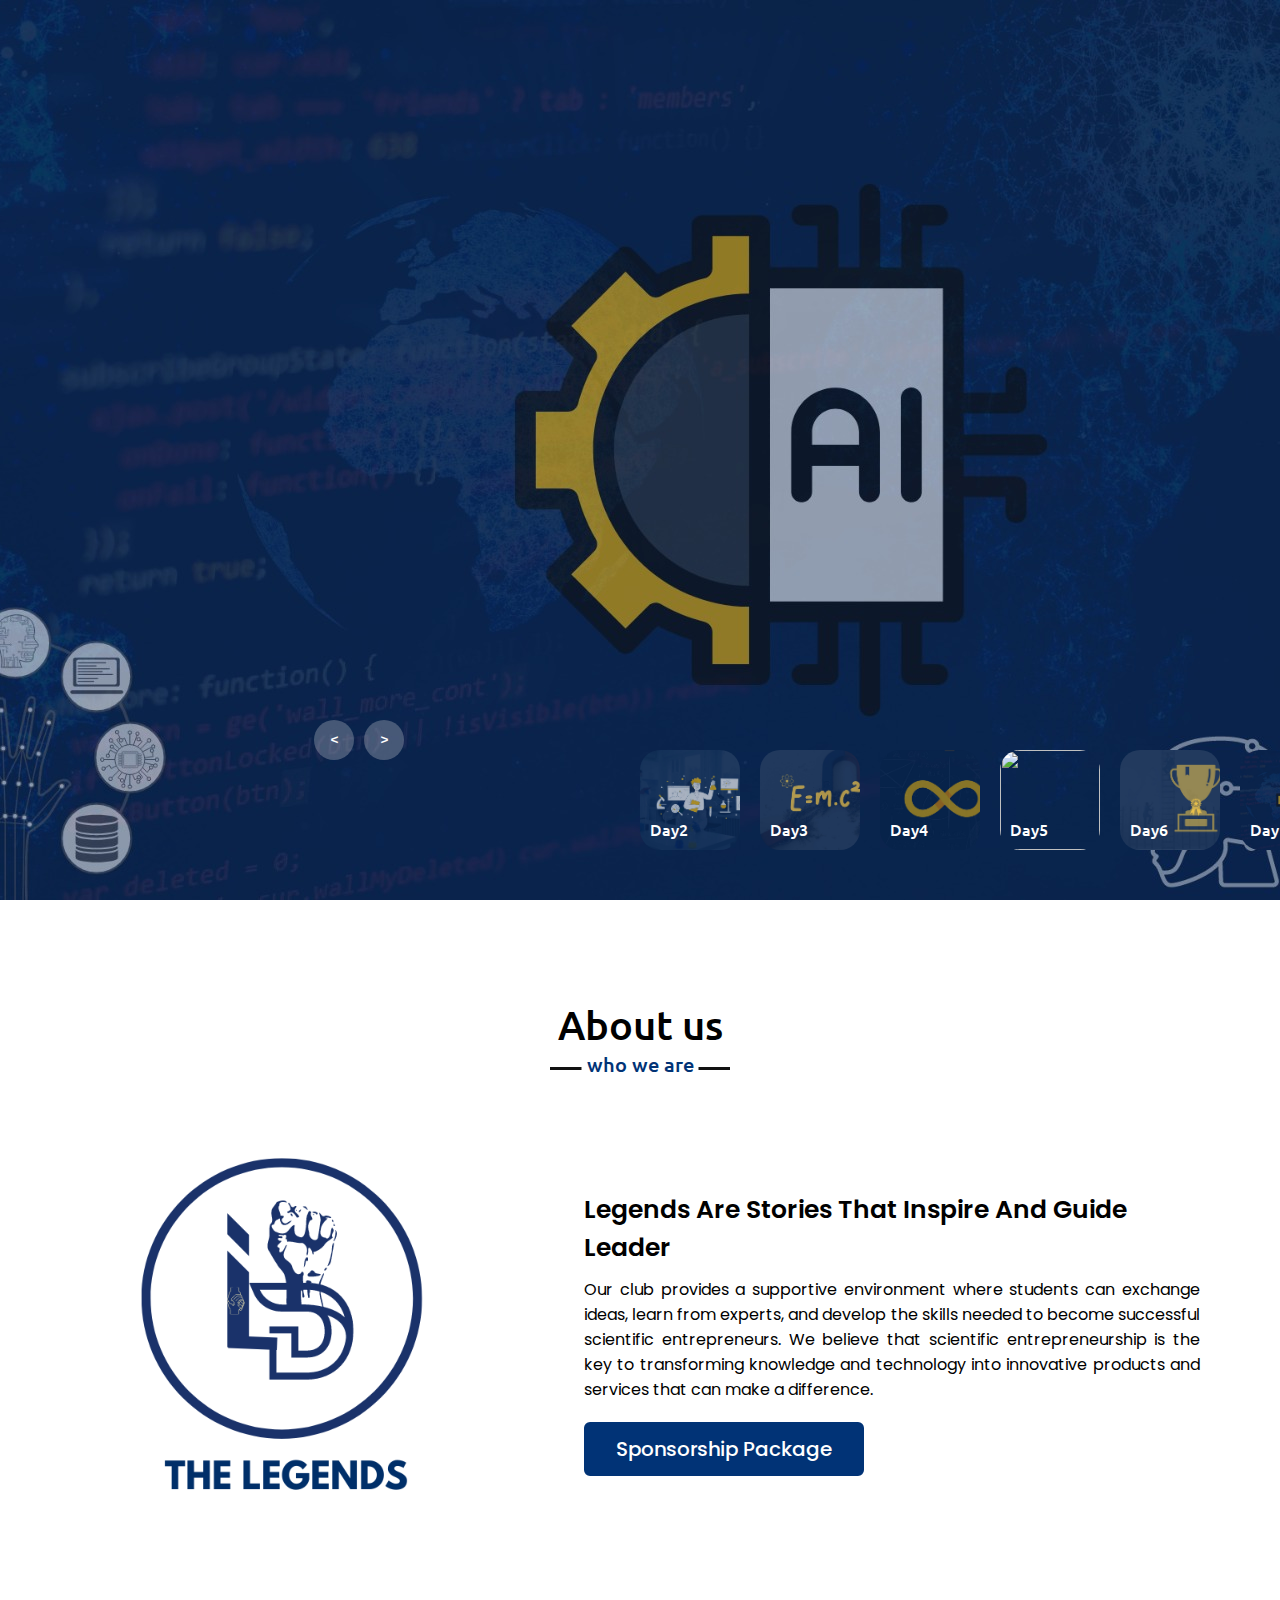
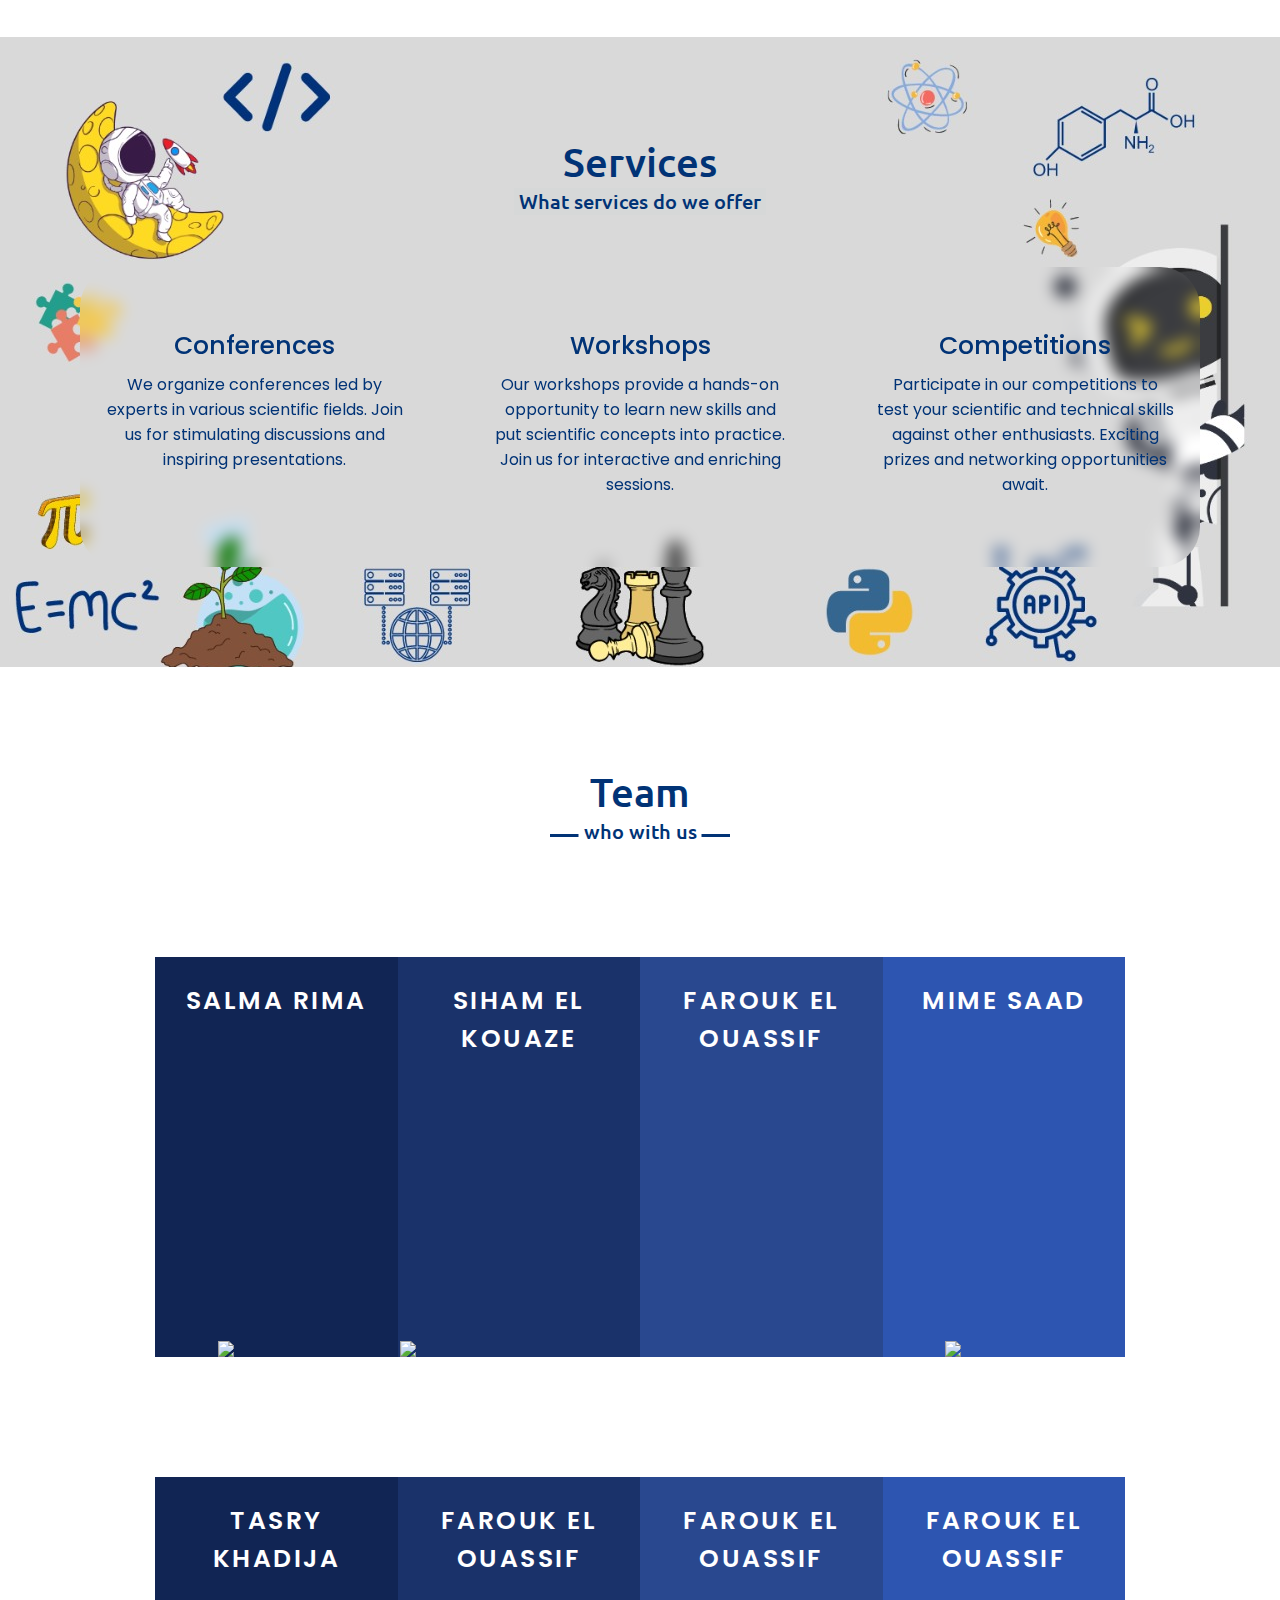
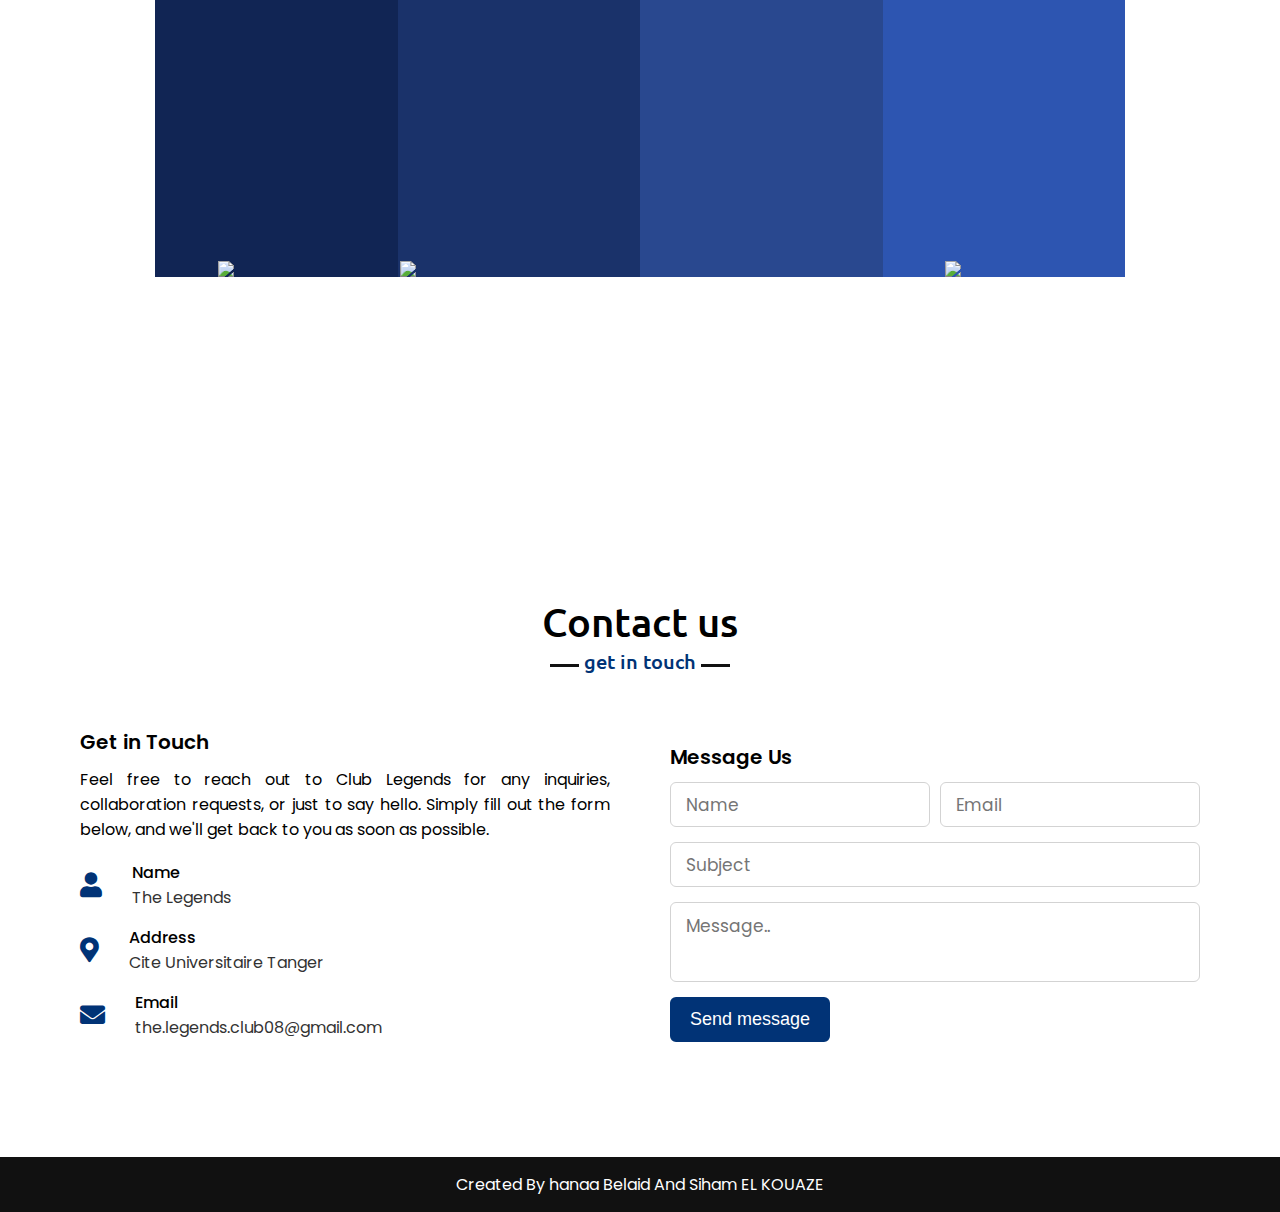
==== index.html @ 2bbffd64 "init" ====
<!DOCTYPE html>
<!-- Created By Webdevelopment657 -->
<html lang="en">
<head>
    <meta charset="UTF-8">
    <meta name="viewport" content="width=device-width, initial-scale=1.0">
    <link rel="icon" href="LOGO BLEU V.png" type="image/png">
    <title>The Legends</title>
    <link rel="stylesheet" href="style.css">
    <link rel="stylesheet" href="https://cdnjs.cloudflare.com/ajax/libs/font-awesome/5.15.3/css/all.min.css"/>
    <script src="https://code.jquery.com/jquery-3.5.1.min.js"></script>
    <script src="https://cdnjs.cloudflare.com/ajax/libs/typed.js/2.0.11/typed.min.js"></script>
    <script src="https://cdnjs.cloudflare.com/ajax/libs/waypoints/4.0.1/jquery.waypoints.min.js"></script>
    <script src="https://cdnjs.cloudflare.com/ajax/libs/OwlCarousel2/2.3.4/owl.carousel.min.js"></script>
    <link rel="stylesheet" href="https://cdnjs.cloudflare.com/ajax/libs/OwlCarousel2/2.3.4/assets/owl.carousel.min.css"/>
    
    

</head>
<body>
    <div class="scroll-up-btn">
        <i class="fas fa-angle-up"></i>
    </div>
    <nav class="navbar">
        <div class="max-width">
            <div class="logo"><a href="#">Sciences<span>.Week</span></a></div>
            <ul class="menu">
                <li><a href="#home" class="menu-btn">Home</a></li>
                <li><a href="#about" class="menu-btn">About</a></li>
                <li><a href="#services" class="menu-btn">Services</a></li>
               <li><a href="#teams" class="menu-btn">Team</a></li>
                <li><a href="#contact" class="menu-btn">Contact</a></li>
            </ul>
            <div class="menu-btn">
                <i class="fas fa-bars"></i>
            </div>
        </div>
    </nav>

    <!-- home section start -->
    <div class="home" id="home" >
        <div class="carousel">
            <!-- list item -->
            <div class="list">
                <div class="item">
                    <img src="f11.jpg">
                    <div class="content">
                        <div class="title"> Computer Science  </div>
                        <div class="topic">day 1</div>
                        <div class="des">
                            <!-- lorem 50 -->
                           
                        </div>
                        
                    </div>
                </div>
                <div class="item">
                    <img src="f1.jpg">
                    <div class="content">
                        <div class="title">Biotechnology and Chemistry</div>
                        <div class="topic">day 2</div>
                        <div class="des">
                        </div>
                        
                    </div>
                </div>
                <div class="item">
                    <img src="physique.jpg">
                    <div class="content">
                        <div class="title">Physics </div>
                        <div class="topic">day 3</div>
                        <div class="des">
                        </div>
                        
                    </div>
                </div>
                <div class="item">
                    <img src="f33.jpg">
                    <div class="content">
                        <div class="title">Mathematics </div>
                        <div class="topic">day 4</div>
                        <div class="des">
                        </div>
                        
                    </div>
                </div>
                <div class="item">
                    <img src="2.png">
                    <div class="content">
                        <div class="title">Astronomy </div>
                        <div class="topic">day 5</div>
                        <div class="des">
                        </div>
                        
                    </div>
                </div>
                <div class="item">
                    <img src="f6.jpg">
                    <div class="content">
                        <div class="title">Competitions </div>
                        <div class="topic">day 6</div>
                        <div class="des">
                        </div>
                        
                    </div>
                </div>
            </div>
            <!-- list thumnail -->
            <div class="thumbnail">
                <div class="item">
                    <img src="f11.jpg">
                    <div class="content">
                        <div class="title">
                            Day1
                        </div>
                        <div class="description">
                            
                        </div>
                    </div>
                </div>
                <div class="item">
                    <img src="f1.jpg">
                    <div class="content">
                        <div class="title">
                            Day2
                        </div>
                        <div class="description">
                            
                        </div>
                    </div>
                </div>
                <div class="item">
                    <img src="physique.jpg">
                    <div class="content">
                        <div class="title">
                            Day3
                        </div>
                        <div class="description">
                            
                        </div>
                    </div>
                </div>
                <div class="item">
                    <img src="f33.jpg">
                    <div class="content">
                        <div class="title">
                            Day4
                        </div>
                        <div class="description">
                            
                        </div>
                    </div>
                </div>
                <div class="item">
                    <img src="2.png">
                    <div class="content">
                        <div class="title">
                            Day5
                        </div>
                        <div class="description">
                            
                        </div>
                    </div>
                </div>
                <div class="item">
                    <img src="f6.jpg">
                    <div class="content">
                        <div class="title">
                            Day6
                        </div>
                        <div class="description">
                            
                        </div>
                    </div>
                </div>
            </div>
            <!-- next prev -->
    
            <div class="arrows">
                <button id="prev"><</button>
                <button id="next">></button>
            </div>
            <!-- time running -->
            <div class="time"></div>
        </div>
    
        <script src="app.js"></script>
    </div>

    <!-- about section start -->
    <section class="about" id="about">
        <div class="max-width">
            <h2 class="title">About us</h2>
            <div class="about-content">
                <div class="column left">
                    <img src="LOGO BLEU V.png" alt="">
                </div>
                <div class="column right">
                    <div class="text">Legends Are Stories That Inspire And Guide Leader</div>
                    <p>Our club provides a supportive environment where students can exchange ideas, learn from experts, and develop the skills needed to become successful scientific entrepreneurs. We believe that scientific entrepreneurship is the key to transforming knowledge and technology into innovative products and services that can make a difference.</p>
                    <a href="science week.pdf">Sponsorship Package</a>
                </div>
            </div>
        </div>
    </section>
    <!-- services section start -->
    <section class="services" id="services">
        <div class="max-width">
            <h2 class="title">Services</h2>
            <div class="serv-content">
                <div class="card">
                    <div class="box">
                        
                        <div class="text">Conferences</div>
                        <p>We organize conferences led by experts in various scientific fields. Join us for stimulating discussions and inspiring presentations.</p>
                    </div>
                </div>
                <div class="card">
                    <div class="box">
                        
                        <div class="text">Workshops</div>
                        <p>Our workshops provide a hands-on opportunity to learn new skills and put scientific concepts into practice. Join us for interactive and enriching sessions.</p>
                    </div>
                </div>
                <div class="card">
                    <div class="box">
                        
                        <div class="text">Competitions</div>
                        <p>Participate in our competitions to test your scientific and technical skills against other enthusiasts. Exciting prizes and networking opportunities await.</p>
                    </div>
                </div>
               </div>
            </div>
        </div>
    </section>
    <!-- teams section start -->
    <section class="teams" id="teams">
        <div class="max-width">
            <h2 class="title">Team</h2>
            <div class="container">
                <div class="col">
                    <h2>Salma RIMA</h2>
                    <div class="caption">
                        <p>Project manager for Science Week and a student pursuing a Bachelor's degree in Chemical Analysis Techniques.</p>
                        
                    </div>
                    <img src="https://freepngimg.com/thumb/anime/26533-9-uchiha-sasuke-transparent-picture.png" style="width:180px;">
                </div>
                <div class="col">
                    <h2>Siham EL KOUAZE</h2>
                    <div class="caption">
                        <p>Computer Science Day coordinator, and student in the engineering cycle of software and intelligent systems.</p>
                        
                    </div>
                    <img src="https://freepngimg.com/thumb/naruto/33664-3-itachi-uchiha-transparent-picture.png" style="width:240px;">
                </div>
                <div class="col">
                    <h2>Farouk El ouassif</h2>
                    <div class="caption">
                        <p>Physical and Industrial Day coordinator and student in the 2nd year of Mathematics Computer Science Physics Chemistry</p>
                        
                    </div>
                    <img src="https://freepngimg.com/thumb/anime/26533-9-uchiha-sasuke-transparent-picture.png" alt="">
                </div>
                <div class="col">
                    <h2>Mime Saad</h2>
                    <div class="caption">
                        <p>Astronomy and Geology Day coordinator and student in the 2nd year of Mathematics Computer Science Physics Chemistry.</p>
                        
                    </div>
                    <img src="https://freepngimg.com/thumb/anime/26533-9-uchiha-sasuke-transparent-picture.png" style="width:180px;">
                </div>
            </div>
            <div class="container">
                <div class="col">
                    <h2>Tasry khadija</h2>
                    <div class="caption">
                        <p>Mathematics Day coordinator and student in the 2nd year of GEGM</p>
                        
                    </div>
                    <img src="https://freepngimg.com/thumb/anime/26533-9-uchiha-sasuke-transparent-picture.png" style="width:180px;">
                </div>
                <div class="col">
                    <h2>Farouk El ouassif</h2>
                    <div class="caption">
                        <p></p>
                        
                    </div>
                    <img src="https://freepngimg.com/thumb/naruto/33664-3-itachi-uchiha-transparent-picture.png" style="width:240px;">
                </div>
                <div class="col">
                    <h2>Farouk El ouassif</h2>
                    <div class="caption">
                        <p></p>
                       
                    </div>
                    <img src="https://freepngimg.com/thumb/anime/26533-9-uchiha-sasuke-transparent-picture.png" alt="">
                </div>
                <div class="col">
                    <h2>Farouk El ouassif</h2>
                    <div class="caption">
                        <p></p>
                        
                    </div>
                    <img src="https://freepngimg.com/thumb/anime/26533-9-uchiha-sasuke-transparent-picture.png" style="width:180px;">
                </div>
            </div>
                
                
                
            </div>
        </div>
    </section>

   
                
    <!-- contact section start -->
    <section class="contact" id="contact">
        <div class="max-width">
            <h2 class="title">Contact us</h2>
            <div class="contact-content">
                <div class="column left">
                    <div class="text">Get in Touch</div>
                    <p>Feel free to reach out to Club Legends for any inquiries, collaboration requests, or just to say hello. Simply fill out the form below, and we'll get back to you as soon as possible.</p>
                    <div class="icons">
                        <div class="row">
                            <i class="fas fa-user"></i>
                            <div class="info">
                                <div class="head">Name</div>
                                <div class="sub-title">The Legends</div>
                            </div>
                        </div>
                        <div class="row">
                            <i class="fas fa-map-marker-alt"></i>
                            <div class="info">
                                <div class="head">Address</div>
                                <div class="sub-title">Cite Universitaire Tanger</div>
                            </div>
                        </div>
                        <div class="row">
                            <i class="fas fa-envelope"></i>
                            <div class="info">
                                <div class="head">Email</div>
                                <div class="sub-title">the.legends.club08@gmail.com</div>
                            </div>
                        </div>
                        
                        
                    </div>
                </div>
                <div class="column right">
                    <div class="text">Message Us</div>
                    <form action="mailto:the.legends.club08@gmail.com" method="post" enctype="text/plain">
                        <div class="fields">
                            <div class="field name">
                                <input type="text" placeholder="Name" required>
                            </div>
                            <div class="field email">
                                <input type="email" placeholder="Email" required>
                            </div>
                        </div>
                        <div class="field">
                            <input type="text" placeholder="Subject" required>
                        </div>
                        <div class="field textarea">
                            <textarea cols="30" rows="10" placeholder="Message.." required></textarea>
                        </div>
                        <div class="button-area">
                            <button type="submit">Send message</button>
                        </div>
                    </form>
                </div>
            </div>
        </div>
    </section>

    <!-- footer section start -->
    <footer>
        <span>Created By hanaa Belaid And Siham EL KOUAZE</span>
    </footer>

    <script src="script.js"></script>
</body>
</html>
---- style.css ----
/*  import google fonts */
@import url('https://fonts.googleapis.com/css2?family=Poppins:wght@400;500;600;700&family=Ubuntu:wght@400;500;700&display=swap');
@import url('https://fonts.googleapis.com/css2?family=Poppins:ital,wght@0,100;0,200;0,300;0,400;0,500;0,600;0,700;0,800;0,900;1,100;1,200;1,300;1,400;1,500;1,600;1,700;1,800;1,900&display=swap');
*{
    margin: 0;
    padding: 0;
    box-sizing: border-box;
    text-decoration: none;
}
.carousel{
    height: 100vh;
    margin-top: 0px;
    width: 100vw;
    overflow: hidden;
    position: relative;
}
.carousel .list .item{
    width: 100%;
    height: 100%;
    position: absolute;
    inset: 0 0 0 0;
}
.carousel .list .item img{
    width: 100%;
    height: 100%;
    object-fit: cover;
}
.carousel .list .item .content{
    position: absolute;
    top: 20%;
    width: 1400px;
    max-width: 80%;
    left: 50%;
    transform: translateX(-50%);
    padding-right: 30%;
    box-sizing: border-box;
    color: #fff;
    text-shadow: 0 5px 10px #0004;
}
.carousel .list .item .author{
    font-weight: bold;
    letter-spacing: 10px;
}
.carousel .list .item .title,
.carousel .list .item .topic{
    
    font-size: 50px;
    font-weight: bold;
    font-family: cursive;
    line-height: 1.3em;
}
.carousel .list .item .topic{
    color: #FFDE59;
}
.carousel .list .item .buttons{
    display: grid;
    grid-template-columns: repeat(2, 130px);
    grid-template-rows: 40px;
    gap: 5px;
    margin-top: 20px;
}
.carousel .list .item .buttons button{
    border: none;
    background-color: #eee;
    letter-spacing: 3px;
    font-family: Poppins;
    font-weight: 500;
}
.carousel .list .item .buttons button:nth-child(2){
    background-color: transparent;
    border: 1px solid #FFDE59;
    color: #FFDE59;
}
/* thumbail */
.thumbnail{
    position: absolute;
    bottom: 50px;
    left: 50%;
    width: max-content;
    z-index: 100;
    display: flex;
    gap: 20px;
}
.thumbnail .item{
    width: 100px;
    height: 100px;
    flex-shrink: 0;
    position: relative;
}
.thumbnail .item img{
    width: 100%;
    height: 100%;
    object-fit: cover;
    border-radius: 20px;
}
.thumbnail .item .content{
    color: #fff;
    position: absolute;
    bottom: 10px;
    left: 10px;
    right: 10px;
}
.thumbnail .item .content .title{
    font-weight: 500;
}
.thumbnail .item .content .description{
    font-weight: 300;
}
/* arrows */
.arrows{
    position: absolute;
    top: 80%;
    right: 52%;
    z-index: 100;
    width: 300px;
    max-width: 30%;
    display: flex;
    gap: 10px;
    align-items: center;
}
.arrows button{
    width: 40px;
    height: 40px;
    border-radius: 50%;
    background-color: #eee4;
    border: none;
    color: #fff;
    font-family: monospace;
    font-weight: bold;
    transition: .5s;
}
.arrows button:hover{
    background-color: #fff;
    color: #000;
}

/* animation */
.carousel .list .item:nth-child(1){
    z-index: 1;
}

/* animation text in first item */

.carousel .list .item:nth-child(1) .content .author,
.carousel .list .item:nth-child(1) .content .title,
.carousel .list .item:nth-child(1) .content .topic,
.carousel .list .item:nth-child(1) .content .des,
.carousel .list .item:nth-child(1) .content .buttons
{
    transform: translateY(50px);
    filter: blur(20px);
    opacity: 0;
    animation: showContent .5s 1s linear 1 forwards;
}
@keyframes showContent{
    to{
        transform: translateY(0px);
        filter: blur(0px);
        opacity: 1;
    }
}
.carousel .list .item:nth-child(1) .content .title{
    animation-delay: 1.2s!important;
}
.carousel .list .item:nth-child(1) .content .topic{
    animation-delay: 1.4s!important;
}
.carousel .list .item:nth-child(1) .content .des{
    animation-delay: 1.6s!important;
}
.carousel .list .item:nth-child(1) .content .buttons{
    animation-delay: 1.8s!important;
}
/* create animation when next click */
.carousel.next .list .item:nth-child(1) img{
    width: 150px;
    height: 220px;
    position: absolute;
    bottom: 50px;
    left: 50%;
    border-radius: 30px;
    animation: showImage .5s linear 1 forwards;
}
@keyframes showImage{
    to{
        bottom: 0;
        left: 0;
        width: 100%;
        height: 100%;
        border-radius: 0;
    }
}

.carousel.next .thumbnail .item:nth-last-child(1){
    overflow: hidden;
    animation: showThumbnail .5s linear 1 forwards;
}
.carousel.prev .list .item img{
    z-index: 100;
}
@keyframes showThumbnail{
    from{
        width: 0;
        opacity: 0;
    }
}
.carousel.next .thumbnail{
    animation: effectNext .5s linear 1 forwards;
}

@keyframes effectNext{
    from{
        transform: translateX(150px);
    }
}

/* running time */

.carousel .time{
    position: absolute;
    z-index: 1000;
    width: 0%;
    height: 3px;
    background-color: #FFDE59;
    left: 0;
    top: 0;
}

.carousel.next .time,
.carousel.prev .time{
    animation: runningTime 2s linear 1 forwards;
}
@keyframes runningTime{
    from{ width: 100%}
    to{width: 0}
}


/* prev click */

.carousel.prev .list .item:nth-child(2){
    z-index: 2;
}

.carousel.prev .list .item:nth-child(2) img{
    animation: outFrame 0.5s linear 1 forwards;
    position: absolute;
    bottom: 0;
    left: 0;
}
@keyframes outFrame{
    to{
        width: 150px;
        height: 220px;
        bottom: 50px;
        left: 50%;
        border-radius: 20px;
    }
}

.carousel.prev .thumbnail .item:nth-child(1){
    overflow: hidden;
    opacity: 0;
    animation: showThumbnail .5s linear 1 forwards;
}
.carousel.next .arrows button,
.carousel.prev .arrows button{
    pointer-events: none;
}
.carousel.prev .list .item:nth-child(2) .content .author,
.carousel.prev .list .item:nth-child(2) .content .title,
.carousel.prev .list .item:nth-child(2) .content .topic,
.carousel.prev .list .item:nth-child(2) .content .des,
.carousel.prev .list .item:nth-child(2) .content .buttons
{
    animation: contentOut 1.5s linear 1 forwards!important;
}

@keyframes contentOut{
    to{
        transform: translateY(-150px);
        filter: blur(20px);
        opacity: 0;
    }
}
@media screen and (max-width: 678px) {
    .carousel .list .item .content{
        padding-right: 0;
    }
    .carousel .list .item .content .title{
        font-size: 30px;
    }
}
html{
    scroll-behavior: smooth;
}

/* custom scroll bar */
::-webkit-scrollbar {
    width: 10px;
}
::-webkit-scrollbar-track {
    background: #f1f1f1;
}
::-webkit-scrollbar-thumb {
    background: #888;
}

::-webkit-scrollbar-thumb:hover {
    background: #555;
}

/* all similar content styling codes */
section{
    padding: 100px 0;
}
.max-width{
    max-width: 1300px;
    padding: 0 80px;
    margin: auto;
}
.about, .services, .skills, .teams, .contact, footer{
    font-family: 'Poppins', sans-serif;
}
.about .about-content,
.services .serv-content,
.skills .skills-content,
.contact .contact-content{
    display: flex;
    flex-wrap: wrap;
    align-items: center;
    justify-content: space-between;
}
section .title{
    position: relative;
    text-align: center;
    font-size: 40px;
    font-weight: 500;
    margin-bottom: 60px;
    padding-bottom: 20px;
    font-family: 'Ubuntu', sans-serif;
}
section .title::before{
    content: "";
    position: absolute;
    bottom: 0px;
    left: 50%;
    width: 180px;
    height: 3px;
    background: #111;
    transform: translateX(-50%);
}
section .title::after{
    position: absolute;
    bottom: -8px;
    left: 50%;
    font-size: 20px;
    color:#013376;
    padding: 0 5px;
    background: #fff;
    transform: translateX(-50%);
}

/* navbar styling */
.navbar{
    position: fixed;
    width: 100%;
    z-index: 999;
    padding: 30px 0;
    font-family: 'Ubuntu', sans-serif;
    transition: all 0.3s ease;
}
.navbar.sticky{
    padding: 15px 0;
    background:#013376;
}
.navbar .max-width{
    display: flex;
    align-items: center;
    justify-content: space-between;
}
.navbar .logo a{
    color: #fff;
    font-size: 35px;
    font-weight: 600;
}
.navbar .logo a span{
    color:#FFDE59;
    transition: all 0.3s ease;
}
.navbar.sticky .logo a span{
    color: #fff;
}
.navbar .menu li{
    list-style: none;
    display: inline-block;
}
.navbar .menu li a{
    display: block;
    color: #fff;
    font-size: 18px;
    font-weight: 500;
    margin-left: 25px;
    transition: color 0.3s ease;
}

.navbar.sticky .menu li a:hover{
    color: #fff;
}

/* menu btn styling */
.menu-btn{
    color: #fff;
    font-size: 23px;
    cursor: pointer;
    display: none;
}
.scroll-up-btn{
    position: fixed;
    height: 45px;
    width: 42px;
    background:#013376;
    right: 30px;
    bottom: 10px;
    text-align: center;
    line-height: 45px;
    color: #fff;
    z-index: 9999;
    font-size: 30px;
    border-radius: 6px;
    border-bottom-width: 2px;
    cursor: pointer;
    opacity: 0;
    pointer-events: none;
    transition: all 0.3s ease;
}
.scroll-up-btn.show{
    bottom: 30px;
    opacity: 1;
    pointer-events: auto;
}
.scroll-up-btn:hover{
    filter: brightness(90%);
}


/* home section styling */
.home{
    display: flex;
    background-image: url('BACKG.png');
    height: 100vh;
    color: #1c0606;
    min-height: 500px;
    background-size: cover;
    background-attachment: fixed;
    font-family: 'Ubuntu', sans-serif;
}
.home .max-width{
  width: 100%;
  display: flex;
}
.home .max-width .row{
  margin-right: 0;
}
.home .home-content .text-1{
    font-size: 27px;
}
.home .home-content .text-2{
    font-size: 75px;
    font-weight: 600;
    margin-left: -3px;
}
.home .home-content .text-3{
    font-size: 40px;
    margin: 5px 0;
}
.typing-4{
    color:#013376;
    font-weight: 500;
}
.typing-3{
    color:#013376;
    font-weight: 500;
}
.typing-5{
    color:#013376;
    font-weight: 500;
}
.typing-6{
    color:#013376;
    font-weight: 500;
}
.typing-7{
    color:#013376;
    font-weight: 500;
}
.home .home-content .text-3 span{
    color:#013376;
    font-weight: 500;
}
.home .home-content a{
    display: inline-block;
    background:#013376;
    color: #fff;
    font-size: 25px;
    padding: 12px 36px;
    margin-top: 20px;
    font-weight: 400;
    border-radius: 6px;
    border: 2px solid#013376;
    transition: all 0.3s ease;
}
.home .home-content a:hover{
    color:#013376;
    background: none;
}

/* about section styling */
.about .title::after{
    content: "who we are";
}
.about .about-content .left{
    width: 45%;
}
.about .about-content .left img{
    height: 400px;
    width: 400px;
    object-fit: cover;
    border-radius: 6px;
}
.about .about-content .right{
    width: 55%;
}
.about .about-content .right .text{
    font-size: 25px;
    font-weight: 600;
    margin-bottom: 10px;
}
.about .about-content .right .text span{
    color:#013376;
}
.about .about-content .right p{
    text-align: justify;
}
.about .about-content .right a{
    display: inline-block;
    background:#013376;
    color: #fff;
    font-size: 20px;
    font-weight: 500;
    padding: 10px 30px;
    margin-top: 20px;
    border-radius: 6px;
    border: 2px solid#013376;
    transition: all 0.3s ease;
}
.about .about-content .right a:hover{
    color:#013376;
    background: none;
}

/* services section styling */
.services{
    color:#013376;
    background-image:url(final2.jpg) ;
}
.teams{
    color:#013376;
    background: #fff;
}
.services .title::before,
.teams .title::before{
    background: #013376;
}
.services .title::after,
.teams .title::after{
    background: #D6D8D8;
    content: "What services do we offer";
}

.services .serv-content .card{
    width: calc(33% - 20px);
    height: 300px; 
    background:transparent;
    backdrop-filter: blur(8px);
    text-align: center;
    border-radius: 40px;
    padding: 50px 25px;
    cursor: pointer;
    transition: all 0.3s ease;
}
.services .serv-content .card:hover{
    background:#FFDE59;
}
.services .serv-content .card .box{
    transition: all 0.3s ease;
}
.services .serv-content .card:hover .box{
    transform: scale(1.05);
}
.services .serv-content .card i{
    font-size: 50px;
    color:#013376;
    transition: color 0.3s ease;
}
.services .serv-content .card:hover i{
    color: #fff;
}
.services .serv-content .card .text{
    font-size: 25px;
    font-weight: 500;
    margin: 10px 0 7px 0;
}

/* skills section styling */

.skills .title::after{
    content: "what i know";
}
.skills .skills-content .column{
    width: calc(50% - 30px);
}
.skills .skills-content .left .text{
    font-size: 20px;
    font-weight: 600;
    margin-bottom: 10px;
}
.skills .skills-content .right .text{
    font-size: 20px;
    font-weight: 600;
    margin-bottom: 10px;
}
.skills .skills-content .left p{
    text-align: justify;
}
.skills .skills-content .left a{
    display: inline-block;
    background:#013376;
    color: #fff;
    font-size: 18px;
    font-weight: 500;
    padding: 8px 16px;
    margin-top: 20px;
    border-radius: 6px;
    border: 2px solid#013376;
    transition: all 0.3s ease;
}
.skills .skills-content .left a:hover{
    color:#013376;
    background: none;
}
.skills .skills-content .right .bars{
    margin-bottom: 15px;
}
.skills .skills-content .right .info{
    display: flex;
    margin-bottom: 5px;
    align-items: center;
    justify-content: space-between;
}
.skills .skills-content .right span{
    font-weight: 500;
    font-size: 18px;
}
.skills .skills-content .right .line{
    height: 5px;
    width: 100%;
    background: lightgrey;
    position: relative;
}
.skills .skills-content .right .line::before{
    content: "";
    position: absolute;
    height: 100%;
    left: 0;
    top: 0;
    background:#013376;
}
.skills-content .right .html::before{
    width: 60%;
}
.skills-content .right .css::before{
    width: 70%;
}
.skills-content .right .js::before{
    width: 80%;
}
.skills-content .right .php::before{
    width: 50%;
}
.skills-content .right .mysql::before{
    width: 70%;
}

/* teams section styling */
.teams .title::after{
    background-color: #fff;
    content: "who with us";
}
.teams .carousel .card{
    background: #222;
    height: 400px;
    border-radius: 6px;
    padding: 25px 35px;
    text-align: center;
    overflow: hidden;
    transition: all 0.3s ease;
}
.teams .carousel .card:hover{
    background:#013376;
}
.teams .carousel .card .box{
    display: flex;
    flex-direction: column;
    align-items: center;
    justify-content: center;
    transition: all 0.3s ease;
}
.teams .carousel .card:hover .box{
    transform: scale(1.05);
}
.teams .carousel .card .text{
    font-size: 25px;
    font-weight: 500;
    margin: 10px 0 7px 0;
}
.teams .carousel .card img{
    height: 150px;
    width: 150px;
    object-fit: cover;
    border-radius: 50%;
    border: 5px solid#013376;
    transition: all 0.3s ease;
}
.teams .carousel .card:hover img{
    border-color: #fff;
}
.owl-dots{
    text-align: center;
    margin-top: 20px;
}
.owl-dot{
    height: 13px;
    width: 13px;
    margin: 0 5px;
    outline: none!important;
    border-radius: 50%;
    border: 2px solid rgb(220, 20, 60)!important;
    transition: all 0.3s ease;
}
.owl-dot.active{
    width: 35px;
    border-radius: 14px;
}
.owl-dot.active,
.owl-dot:hover{
    background:#013376!important;
}

/* contact section styling */
.contact .title::after{
    content: "get in touch";
}
.contact .contact-content .column{
    width: calc(50% - 30px);
}
.contact .contact-content .text{
    font-size: 20px;
    font-weight: 600;
    margin-bottom: 10px;
}
.contact .contact-content .left p{
    text-align: justify;
}
.contact .contact-content .left .icons{
    margin: 10px 0;
}
.contact .contact-content .row{
    display: flex;
    height: 65px;
    align-items: center;
}
.contact .contact-content .row .info{
    margin-left: 30px;
}
.contact .contact-content .row i{
    font-size: 25px;
    color:#013376;
}
.contact .contact-content .info .head{
    font-weight: 500;
}
.contact .contact-content .info .sub-title{
    color: #333;
}
.contact .right form .fields{
    display: flex;
}
.contact .right form .field,
.contact .right form .fields .field{
    height: 45px;
    width: 100%;
    margin-bottom: 15px;
}
.contact .right form .textarea{
    height: 80px;
    width: 100%;
}
.contact .right form .name{
    margin-right: 10px;
}
.contact .right form .field input,
.contact .right form .textarea textarea{
    height: 100%;
    width: 100%;
    border: 1px solid lightgrey;
    border-radius: 6px;
    outline: none;
    padding: 0 15px;
    font-size: 17px;
    font-family: 'Poppins', sans-serif;
    transition: all 0.3s ease;
}
.contact .right form .field input:focus,
.contact .right form .textarea textarea:focus{
    border-color: #b3b3b3;
}
.contact .right form .textarea textarea{
  padding-top: 10px;
  resize: none;
}
.contact .right form .button-area{
  display: flex;
  align-items: center;
}
.right form .button-area button{
  color: #fff;
  display: block;
  width: 160px!important;
  height: 45px;
  outline: none;
  font-size: 18px;
  font-weight: 500;
  border-radius: 6px;
  cursor: pointer;
  flex-wrap: nowrap;
  background:#013376;
  border: 2px solid#013376;
  transition: all 0.3s ease;
}
.right form .button-area button:hover{
  color:#013376;
  background: none;
}
/* footer section styling */
footer{
    background: #111;
    padding: 15px 23px;
    color: #fff;
    text-align: center;
}
footer span a{
    color:#013376;
    text-decoration: none;
}
footer span a:hover{
    text-decoration: underline;
}


/* responsive media query start */
@media (max-width: 1104px) {
    .about .about-content .left img{
        height: 350px;
        width: 350px;
    }
}

@media (max-width: 991px) {
    .max-width{
        padding: 0 50px;
    }
}
@media (max-width: 947px){
    .menu-btn{
        display: block;
        z-index: 999;
    }
    .menu-btn i.active:before{
        content: "\f00d";
    }
    .navbar .menu{
        position: fixed;
        height: 100vh;
        width: 100%;
        left: -100%;
        top: 0;
        background: #111;
        text-align: center;
        padding-top: 80px;
        transition: all 0.3s ease;
    }
    .navbar .menu.active{
        left: 0;
    }
    .navbar .menu li{
        display: block;
    }
    .navbar .menu li a{
        display: inline-block;
        margin: 20px 0;
        font-size: 25px;
    }
    .home .home-content .text-2{
        font-size: 70px;
    }
    .home .home-content .text-3{
        font-size: 35px;
    }
    .home .home-content a{
        font-size: 23px;
        padding: 10px 30px;
    }
    .max-width{
        max-width: 930px;
    }
    .about .about-content .column{
        width: 100%;
    }
    .about .about-content .left{
        display: flex;
        justify-content: center;
        margin: 0 auto 60px;
    }
    .about .about-content .right{
        flex: 100%;
    }
    .services .serv-content .card{
        width: calc(50% - 10px);
        margin-bottom: 20px;
    }
    .skills .skills-content .column,
    .contact .contact-content .column{
        width: 100%;
        margin-bottom: 35px;
    }
}

@media (max-width: 690px) {
    .max-width{
        padding: 0 23px;
    }
    .home .home-content .text-2{
        font-size: 60px;
    }
    .home .home-content .text-3{
        font-size: 32px;
    }
    .home .home-content a{
        font-size: 20px;
    }
    .services .serv-content .card{
        width: 100%;
    }
}

@media (max-width: 500px) {
    .home .home-content .text-2{
        font-size: 50px;
    }
    .home .home-content .text-3{
        font-size: 27px;
    }
    .about .about-content .right .text,
    .skills .skills-content .left .text{
        font-size: 19px;
    }
    .contact .right form .fields{
        flex-direction: column;
    }
    .contact .right form .name,
    .contact .right form .email{
        margin: 0;
    }
    .right form .error-box{
       width: 150px;
    }
    .scroll-up-btn{
        right: 15px;
        bottom: 15px;
        height: 38px;
        width: 35px;
        font-size: 23px;
        line-height: 38px;
    }
}
.container{
    width: 1000px;
    height: 400px;
    background: #fff;
    margin: 120px auto;
    display: flex;
}

.col{
    position: relative;
    height: 100%;
    flex: 1;
    color: #fff;
    box-sizing: border-box;
    padding: 25px;
    transition: 0.6s ease;
}

.col:nth-child(1){
    background-color: #112554;
}
.col:nth-child(2){
    background-color: #1A326A;
}
.col:nth-child(3){
    background-color: #29488f;
}
.col:nth-child(4){
    background-color: rgb(45, 85, 177);
}
.col h2{
    text-align: center;
    font-size: 25px;
    font-weight: 600;
    text-transform: uppercase;
    letter-spacing: 0.1em;
}

.caption{
    max-width: 230px;
    font-size: 12px;
    margin: 28px 0;
    display: none;
    animation: 0.6s;
}

.caption button{
    border: 1px solid #fff;
    background-color: transparent;
    outline: none;
    padding: 8px 18px;
    color: #fff;
    border-radius: 30px;
    margin-top: 20px;
    cursor: pointer;
    font-size: 12px;
}

.col img{
    width: 200px;
    position: absolute;
    right: 0;
    bottom: 0;
}

.col:hover{
    flex-grow: 2.5;
}

.col:hover .caption{
    display: block;
}

.col:hover h2{
    text-align: left;
}


/* footer*/
.footer {
    position: relative;
    width: 100%;
    background:#031746;
    min-height: 100px;
    
    display: flex;
    justify-content: center;
    align-items: center;
    flex-direction: column;
    margin-top: 30px;
    
  }
  
  .social-icon,
  .menu {
    position: relative;
    display: flex;
    justify-content: center;
    align-items: center;
    margin: 10px 0;
    flex-wrap: wrap;
  }
  
  .social-icon__item,
  .menu__item {
    list-style: none;
  }
  
  .social-icon__link {
    font-size: 2rem;
    color: #fff;
    margin: 0 10px;
    display: inline-block;
    transition: 0.5s;
  }
  .social-icon__link:hover {
    transform: translateY(-10px);
  }
  
  .menu__link {
    font-size: 1.2rem;
    color: #fff;
    margin: 0 10px;
    display: inline-block;
    transition: 0.5s;
    text-decoration: none;
    opacity: 0.75;
    font-weight: 300;
  }
  
  .menu__link:hover {
    opacity: 1;
  }
  
  .footer p {
    color: #fff;
    margin: 15px 0 10px 0;
    font-size: 1rem;
    font-weight: 300;
  }
  
  
  .wave#wave1 {
    z-index: 1000;
    opacity: 1;
    bottom: 0;
    animation: animateWaves 4s linear infinite;
  }
  
  
  
  .wave#wave3 {
    z-index: 1000;
    opacity: 0.2;
    bottom: 15px;
    animation: animateWaves 3s linear infinite;
  }
  
  
  
  
  @keyframes slideIn {
    0%{
        transform:translateY(-100%);
    }
    100%{
        transform:translateY(0%);
    }
    
  }
  .container {
    padding-inline:15px ;
  }
  .section{
    padding-block:var(--section-padding);
    .h1,
    .h2,
    .h3,
    .h4{
        color : var(--gunmetal);
        line-height:1.3;
    }
    
    .h1,
  .h2 {
    font-size: var(--fs-1);
  }
  
  .h3 {
    font-size: var(--fs-2);
  }
  
  .h3,
  .h4 {
    font-weight: var(--fw-600);
  }
  
  .h4 {
    font-size: var(--fs-3);
  }
  
  .section-title {
    display: inline-block;
    font-size: 50px;
  
  
    /* Prevent text from wrapping */
  }
  }
  .section-text{ font-size: var(--fs-3);}
  .btn {
    background-color: var(--bleu, var(--gunmetal));
    color: var(--color,var(--white));
    padding: var(--padding, 10px 20px);
    border:2px solid var(--border-color, var(--gunmetal));
    font-size: 17px;
    border-radius: var(--radius-4);
    transition: var(--transition-1);
  }
  .btn-primary{
    --bg:var(--safety-orange);
    --color:var(--white);
    --border-color:var(--safety-orange);
  }
  .btn-primary:is(:hover, :focus){
    --bg:transparent;
    --color:var(--sefety-orange);
  }
  .btn.btn-secondary:is(:hover, :focus){
    --bg:var(--safety-orange);
  
    --border-color:var(--safety-orange);
  }
  
  .btn-outline{
    --bg:transparent;
    --color:var(--sefety-orange);
    --border-color:var(--white);
    --padding :10px 20px;
    font-weight: var(--fw-500);
  }
  .btn-outline:is(:hover, :focus){
    --color:var(--white);
    --bg:var(--white);
  
  }
  
  .has-shape{
    position: relative;
    z-index: 1;
  }
  
  .shape{
    position: absolute;
    z-index: -1;
  }
  
  .w-100{
    width: 80%;
  
  }
  
  .hero{
    padding-block-start: calc(var(--section-padding)+90px);
  }
  .hero.container{
    display: grid;
    gap:40px;
  }
  .hero.section-text{
    margin-block: 25px 40px;
  }
  
  .hero-banner.w-100 {
    max-width:70% ;
    margin-inline: auto;
  
  }
  .hero.shape{
    bottom: -10px;
    left:10px;
  }
  
  
  .header.container{
    display: flex;
    justify-content: space-between;
    align-items: center;
    gap:30px
  }
  
  .nav-open-btn {
    background-color: var(--gunmetal_10);
    color: var(--gunmetal);
    font-size: 20px;
    padding: 10px;
    position: fixed;
    top: 10px; /* Adjust the top position as needed */
    right: 10px; /* Adjust the right position as needed */
    display: flex;
    align-items: baseline;
    border-radius: var(--radius-circle);
    transition: background-color 0.3s ease; /* Adjust duration and easing as needed */
  }
  
  
  .nav-open-btn {
    background-color: var(--gunmetal_10);
    color: var(--gunmetal);
    font-size: 20px;
    padding: 10px;
    position: fixed;
    top: 10px;
    right: 10px;
    display: flex;
    align-items: baseline;
    border-radius: var(--radius-circle);
    transition: background-color 0.3s ease;
  }
  
  .nav-open-btn ion-icon {
    --ionicon-stroke-width: 50px;
  }
  
  .nav-open-btn:hover {
    background-color: var(--safety-orange);
    color: var(--white);
  }
  
  .nav-open-btn:is(:hover, :focus){
    background-color: var(--safety-orange);
    color: var(--white);
    
  }
  .navbar{
    position: fixed;
    top:0;
    left: -450px;
    width: calc(100% - 70px);
    max-width: 450px;
    height: 100vh;
    background-color: var(--cultured);
    z-index: 1;
    visibility: hidden;
    transition: 0.25s var(--cubic-in);
  }
  .navbar.active {
  transform: translate(450px);
  visibility: visible;
  transition: 0.5s var(--cubic--out);
  }
  .navbar-title {
    color: var(--black_40);
    text-align: center;
    padding: 12px;
    border-block-end: 1px solid var(--black_15);
    margin-left: auto;
    margin-right: auto;
    font-size: 20px;
    font: bold;
  }
  
  .navbar-item{
    border-block-end: 1px solid var(--black_15);
  
  }
  .navbar-link{
    color: var(--gunmetal);
    padding: 15px 30px;
    transition: var(--transition-1);
    font-size: 18px;
  }
  .navbar-link:is(:hover,:focus){
  
        background-color: var(--sefety-black);
        color: rgb(251, 214, 68); /* Adjust text color as needed */
  
    
  }
  .overlay {
    position: fixed;
    top:0;
    left:0;
    width: 100%;
    height: 100vh ;
    background-color: var(--black_25);
    opacity: 0;
    transition :var(--transition-1);
    pointer-events:none;
  
  }
  .overlay.active{
    pointer-events: all;
    opacity: 1;
  }
  .logo{
    margin-bottom:15px ;
    margin-top: 0;
  }
  .title-wrapper{
    display:flex;
    flex-wrap: wrap;
    justify-content: space-between;
    align-items: flex-end ;
    gap:30px;
    margin-block-end:60px;
  
  }
  .grid-list{
     display: grid;
     gap:30px;
  }
  .card-text{
     font-size:var(--fs-4);
  }
  .service{
    background-color: var(--snow);
  } 
  .service .section-text{
    margin-block-end:20px;
  }
  .service-card{
    background-color: var(--white);
    padding: 50px 30px;
    border-radius:var(--radius-4);
    box-shadow: var(--shadow-2);
  }
  .service-card.card-title{
    margin-block:35px 20px ;
    transition: var(--transition-1);
  
  }
  
  .service-card .card-title:hover,
  .service-card .card-title:focus {
    color: rgb(251, 214, 68);
  }
  
  .service.shape-2{
    display:none ;
  }
  .service.shape-1{
    bottom:0;
    left:-70px;
  }
  
  
  
  .about.container{
    display:grid ;
    gap: 50px;
  }
  .about.banner.w-100{
    max-width:40% ;
  }
  .about.shape{
    top:-25px;
    right:-5px ;
  }
  
  
  .about.section-text{
     font-size: unset;
     margin-block: 30px 40px;
  }
  .btn {
    display: inline-block;
    padding: 10px 20px;
    text-decoration: none;
    color:rgb(251, 214, 68); /* Set your desired text color to yellow */
    background-color: var(--white); /* Set your desired background color */
    border: 2px solid rgb(251, 214, 68); /* Set your desired border color */
    border-radius: 5px;
    font-size: 18px; /* Set your desired border radius */
  }
  
  .btn:hover {
    background-color: rgb(251, 214, 68); /* Set your desired background color on hover */
    color: #fff; /* Set your desired text color on hover */
  }
  .btn-link {
    display: flex;
    align-items: center;
    gap:5px;
  
    color:var(--gunmetal);
    font-weight: var(--fw-500);
    transition: var(--transition-1);
  
  }
  .btn-link:is(:hover, :focus){
     color:rgb(251, 214, 68);
  }
  .img-holder{
    aspect-ratio: var(--width)/var(--height);
    
    
  }
  
  .img-cover{
    width:60%;
    height: 70%;
    object-fit: cover;
    transition: var(--transition-2);
    color:rgb(251, 214, 68);
  }
  .hover\:underline{
    display:inline ;
    background-image: linear-gradient(to right,var(--gunmetal),var(--gunmetal));
    background-repeat: no-repeat;
    max-width: max-content;
    background-position-y: bottom;
    background-size: 0 2px;
    transition: var(--transition-2);
  
  }
  .hover\:underline:is(:hover, :focus){
    background-size:100% 2px;
  }
  ul {
    list-style: none;
    display: flex;
    justify-content: space-between; /* Adds equal space between items */
  }
  
  .project-card {
    width: 95%; /* Adjust the width as needed */
    margin-right: 10px; /* Adjust the margin for space between items */
    box-sizing: border-box; /* Include padding and border in the width calculation */
    border-color: rgb(14, 14, 94);
  }
  
  /* Optional: Remove margin from the last project card */
  .project-card:last-child {
    margin-right: 0;
  }
  .navbar-list {
    list-style: none;
    padding: 0;
    margin: 0;
    text-align: center;
  }
  
  .navbar-item {
    margin-bottom: 10px;
  }
  
  .navbar-link {
    display: block;
    padding: 15px 30px;
    transition: var(--transition-1);
    font-size: 18px;
  }
  
  .navbar-link:is(:hover, :focus) {
    background-color: var(--sefety-black);
    color: rgb(251, 214, 68);
  }
  /* Add the following CSS */
  /* Update the following CSS */
  .navbar-list {
    list-style: none;
    display: inline-block; /* Align items to the left */
  }
  
  .navbar-item {
    margin-bottom: 10px;
    border-bottom: 1px solid var(--black_15); 
    align-items: first baseline;/* Add a border to create a line */
  }
  
  .navbar-link {
    padding: 10px 190px;
    transition: var(--transition-1);
    font-size: 18px;
    display: block;
    color: var(--gunmetal);
    text-decoration: none;
    width: 100%; /* Make the line extend the full width of the window */
    box-sizing: border-box; /* Include padding and border in the width calculation */
  
  }
  
  .navbar-link:is(:hover, :focus) {
    background-color: var(--sefety-black);
    color: rgb(251, 214, 68);
  }
  /* Default styles for larger screens */
  .title-wrapper {
    display: flex;
    align-items: center;
    justify-content: space-between;
  }
  
  .grid-list {
    display: flex;
    gap: 30px; /* Adjust the gap between items as needed */
    list-style: none;
    padding: 0;
    margin: 0;
  }
  
  .grid-list li {
    flex: 1; /* Distribute available space equally among list items */
  }
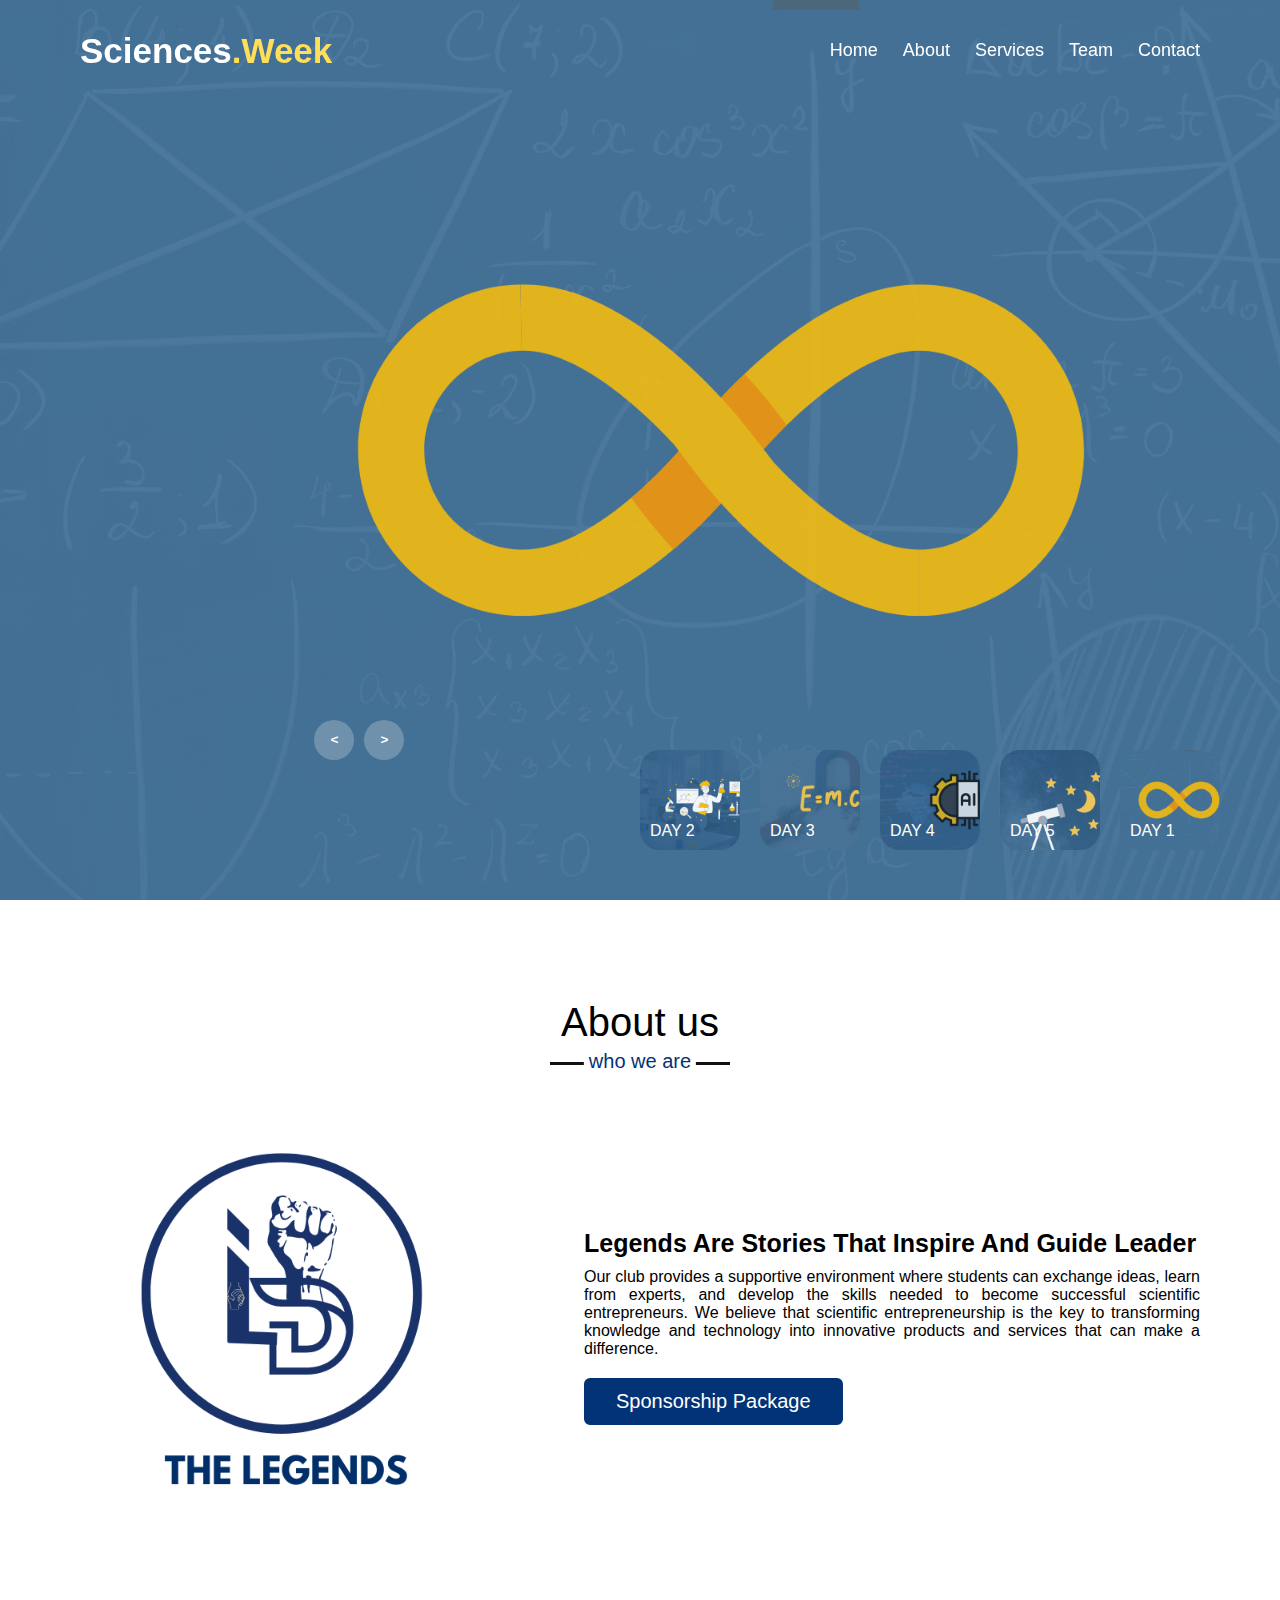
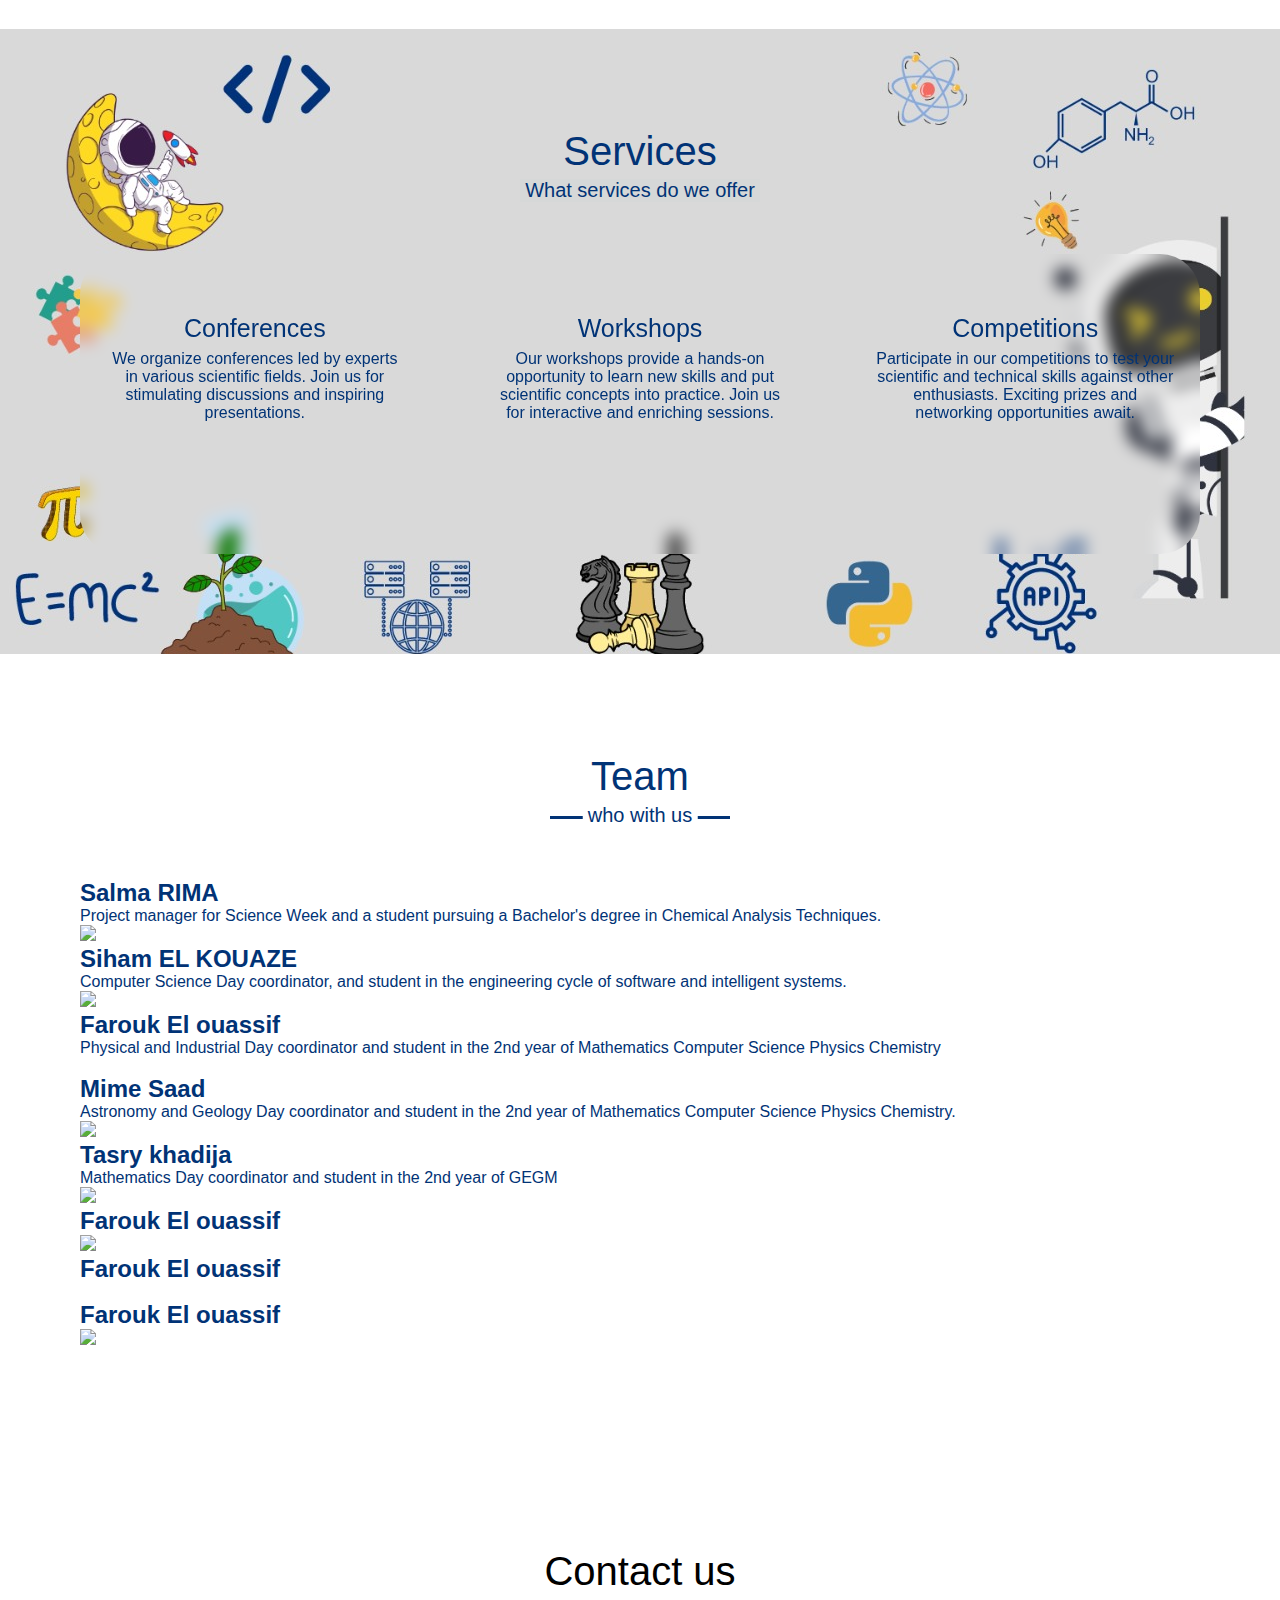
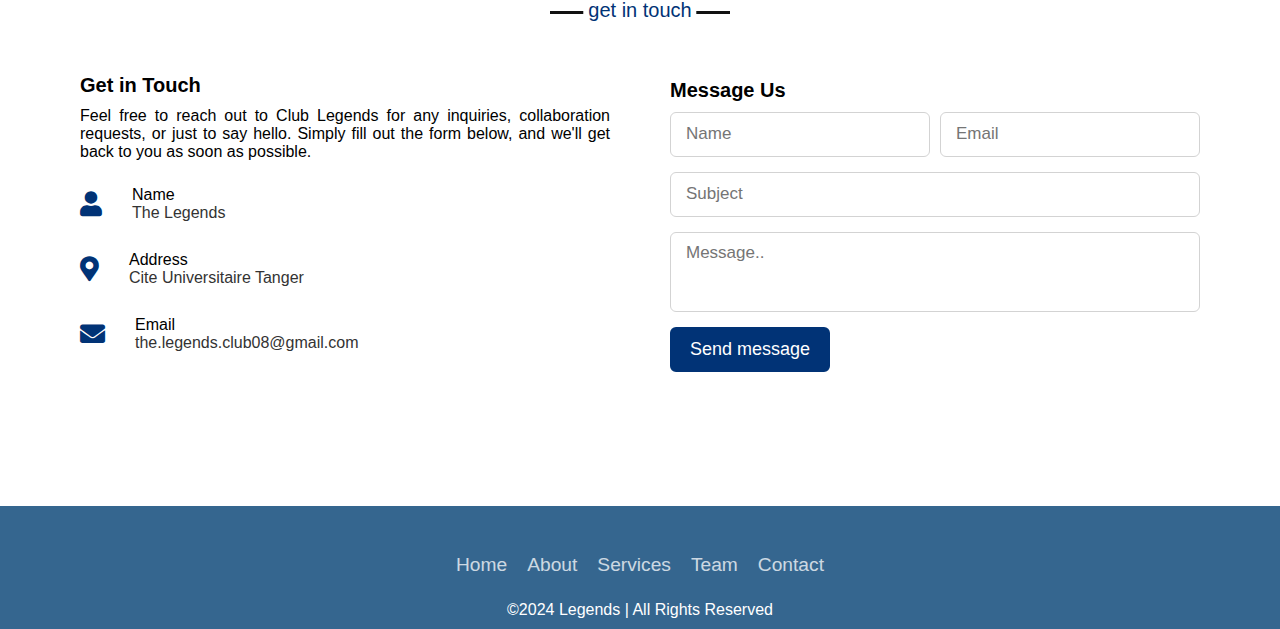
==== commit 33d2f3ce: "first change" ====
--- a/index.html
+++ b/index.html
@@ -43,10 +43,10 @@
             <!-- list item -->
             <div class="list">
                 <div class="item">
-                    <img src="f11.jpg">
-                    <div class="content">
-                        <div class="title"> Computer Science  </div>
-                        <div class="topic">day 1</div>
+                    <img src="/math.png">
+                    <div class="content">
+                        <div class="title"> Mathimatics  </div>
+                        <div class="topic">DAY 1</div>
                         <div class="des">
                             <!-- lorem 50 -->
                            
@@ -55,63 +55,54 @@
                     </div>
                 </div>
                 <div class="item">
-                    <img src="f1.jpg">
+                    <img src="/chimie.png">
                     <div class="content">
                         <div class="title">Biotechnology and Chemistry</div>
-                        <div class="topic">day 2</div>
+                        <div class="topic">DAY 2</div>
                         <div class="des">
                         </div>
                         
                     </div>
                 </div>
                 <div class="item">
-                    <img src="physique.jpg">
-                    <div class="content">
-                        <div class="title">Physics </div>
-                        <div class="topic">day 3</div>
+                    <img src="./ps.png">
+                    <div class="content">
+                        <div class="title">Robotics & Industry </div>
+                        <div class="topic">DAY 3</div>
                         <div class="des">
                         </div>
                         
                     </div>
                 </div>
                 <div class="item">
-                    <img src="f33.jpg">
-                    <div class="content">
-                        <div class="title">Mathematics </div>
-                        <div class="topic">day 4</div>
+                    <img src="./info.png">
+                    <div class="content">
+                        <div class="title">Computer Science </div>
+                        <div class="topic">DAY 4</div>
                         <div class="des">
                         </div>
                         
                     </div>
                 </div>
                 <div class="item">
-                    <img src="2.png">
+                    <img src="./astro.png">
                     <div class="content">
                         <div class="title">Astronomy </div>
-                        <div class="topic">day 5</div>
+                        <div class="topic">DAY 5</div>
                         <div class="des">
                         </div>
                         
                     </div>
                 </div>
-                <div class="item">
-                    <img src="f6.jpg">
-                    <div class="content">
-                        <div class="title">Competitions </div>
-                        <div class="topic">day 6</div>
-                        <div class="des">
-                        </div>
-                        
-                    </div>
-                </div>
+                
             </div>
             <!-- list thumnail -->
             <div class="thumbnail">
                 <div class="item">
-                    <img src="f11.jpg">
+                    <img src="./math.png">
                     <div class="content">
                         <div class="title">
-                            Day1
+                            DAY 1
                         </div>
                         <div class="description">
                             
@@ -119,10 +110,10 @@
                     </div>
                 </div>
                 <div class="item">
-                    <img src="f1.jpg">
+                    <img src="./chimie.png">
                     <div class="content">
                         <div class="title">
-                            Day2
+                            DAY 2
                         </div>
                         <div class="description">
                             
@@ -130,10 +121,10 @@
                     </div>
                 </div>
                 <div class="item">
-                    <img src="physique.jpg">
+                    <img src="./ps.png">
                     <div class="content">
                         <div class="title">
-                            Day3
+                            DAY 3
                         </div>
                         <div class="description">
                             
@@ -141,10 +132,10 @@
                     </div>
                 </div>
                 <div class="item">
-                    <img src="f33.jpg">
+                    <img src="./info.png">
                     <div class="content">
                         <div class="title">
-                            Day4
+                            DAY 4
                         </div>
                         <div class="description">
                             
@@ -152,27 +143,19 @@
                     </div>
                 </div>
                 <div class="item">
-                    <img src="2.png">
+                    <img src="./astro.png">
                     <div class="content">
                         <div class="title">
-                            Day5
+                            DAY 5
                         </div>
                         <div class="description">
                             
                         </div>
                     </div>
                 </div>
-                <div class="item">
-                    <img src="f6.jpg">
-                    <div class="content">
-                        <div class="title">
-                            Day6
-                        </div>
-                        <div class="description">
-                            
-                        </div>
-                    </div>
-                </div>
+                
+                    
+                
             </div>
             <!-- next prev -->
     
@@ -375,9 +358,42 @@
     </section>
 
     <!-- footer section start -->
-    <footer>
-        <span>Created By hanaa Belaid And Siham EL KOUAZE</span>
-    </footer>
+   
+    <footer class="footer">
+        <div class="waves">
+          <div class="wave" id="wave1"></div>
+          <div class="wave" id="wave2"></div>
+          <div class="wave" id="wave3"></div>
+          <div class="wave" id="wave4"></div>
+        </div>
+        <ul class="social-icon">
+          <li class="social-icon__item"><a class="social-icon__link" href="#">
+              <ion-icon name="logo-facebook"></ion-icon>
+            </a></li>
+          <li class="social-icon__item"><a class="social-icon__link" href="#">
+              <ion-icon name="logo-twitter"></ion-icon>
+            </a></li>
+          <li class="social-icon__item"><a class="social-icon__link" href="#">
+              <ion-icon name="logo-linkedin"></ion-icon>
+            </a></li>
+          <li class="social-icon__item"><a class="social-icon__link" href="#">
+              <ion-icon name="logo-instagram"></ion-icon>
+            </a></li>
+        </ul>
+        <ul class="menu">
+          <li class="menu__item"><a class="menu__link" href="#home">Home</a></li>
+          <li class="menu__item"><a class="menu__link" href="#About">About</a></li>
+          <li class="menu__item"><a class="menu__link" href="#Service">Services</a></li>
+          <li class="menu__item"><a class="menu__link" href="#Team">Team</a></li>
+          <li class="menu__item"><a class="menu__link" href="#Contact">Contact </a></li>
+    
+        </ul>
+        <p>&copy;2024 Legends | All Rights Reserved</p>
+      </footer>
+      <script type="module" src="https://unpkg.com/ionicons@5.5.2/dist/ionicons/ionicons.esm.js"></script>
+      <script nomodule src="https://unpkg.com/ionicons@5.5.2/dist/ionicons/ionicons.js"></script>
+    
+  
 
     <script src="script.js"></script>
 </body>
--- a/style.css
+++ b/style.css
@@ -1,6 +1,7 @@
 /*  import google fonts */
-@import url('https://fonts.googleapis.com/css2?family=Poppins:wght@400;500;600;700&family=Ubuntu:wght@400;500;700&display=swap');
-@import url('https://fonts.googleapis.com/css2?family=Poppins:ital,wght@0,100;0,200;0,300;0,400;0,500;0,600;0,700;0,800;0,900;1,100;1,200;1,300;1,400;1,500;1,600;1,700;1,800;1,900&display=swap');
+@import url('https://fonts.googleapis.com/css2?family=Black+Ops+One&family=Caveat:wght@400..700&family=Montserrat:ital,wght@0,100..900;1,100..900&family=Yatra+One&display=swap');
+
+
 *{
     margin: 0;
     padding: 0;
@@ -35,7 +36,7 @@
     padding-right: 30%;
     box-sizing: border-box;
     color: #fff;
-    text-shadow: 0 5px 10px #0004;
+    text-shadow: 0 5px 10px rgba(39, 38, 38, 0.267);
 }
 .carousel .list .item .author{
     font-weight: bold;
@@ -63,7 +64,7 @@
     border: none;
     background-color: #eee;
     letter-spacing: 3px;
-    font-family: Poppins;
+    font-family:'Montserrat';
     font-weight: 500;
 }
 .carousel .list .item .buttons button:nth-child(2){
@@ -852,231 +853,11 @@
   color:#013376;
   background: none;
 }
-/* footer section styling */
-footer{
-    background: #111;
-    padding: 15px 23px;
-    color: #fff;
-    text-align: center;
-}
-footer span a{
-    color:#013376;
-    text-decoration: none;
-}
-footer span a:hover{
-    text-decoration: underline;
-}
-
-
-/* responsive media query start */
-@media (max-width: 1104px) {
-    .about .about-content .left img{
-        height: 350px;
-        width: 350px;
-    }
-}
-
-@media (max-width: 991px) {
-    .max-width{
-        padding: 0 50px;
-    }
-}
-@media (max-width: 947px){
-    .menu-btn{
-        display: block;
-        z-index: 999;
-    }
-    .menu-btn i.active:before{
-        content: "\f00d";
-    }
-    .navbar .menu{
-        position: fixed;
-        height: 100vh;
-        width: 100%;
-        left: -100%;
-        top: 0;
-        background: #111;
-        text-align: center;
-        padding-top: 80px;
-        transition: all 0.3s ease;
-    }
-    .navbar .menu.active{
-        left: 0;
-    }
-    .navbar .menu li{
-        display: block;
-    }
-    .navbar .menu li a{
-        display: inline-block;
-        margin: 20px 0;
-        font-size: 25px;
-    }
-    .home .home-content .text-2{
-        font-size: 70px;
-    }
-    .home .home-content .text-3{
-        font-size: 35px;
-    }
-    .home .home-content a{
-        font-size: 23px;
-        padding: 10px 30px;
-    }
-    .max-width{
-        max-width: 930px;
-    }
-    .about .about-content .column{
-        width: 100%;
-    }
-    .about .about-content .left{
-        display: flex;
-        justify-content: center;
-        margin: 0 auto 60px;
-    }
-    .about .about-content .right{
-        flex: 100%;
-    }
-    .services .serv-content .card{
-        width: calc(50% - 10px);
-        margin-bottom: 20px;
-    }
-    .skills .skills-content .column,
-    .contact .contact-content .column{
-        width: 100%;
-        margin-bottom: 35px;
-    }
-}
-
-@media (max-width: 690px) {
-    .max-width{
-        padding: 0 23px;
-    }
-    .home .home-content .text-2{
-        font-size: 60px;
-    }
-    .home .home-content .text-3{
-        font-size: 32px;
-    }
-    .home .home-content a{
-        font-size: 20px;
-    }
-    .services .serv-content .card{
-        width: 100%;
-    }
-}
-
-@media (max-width: 500px) {
-    .home .home-content .text-2{
-        font-size: 50px;
-    }
-    .home .home-content .text-3{
-        font-size: 27px;
-    }
-    .about .about-content .right .text,
-    .skills .skills-content .left .text{
-        font-size: 19px;
-    }
-    .contact .right form .fields{
-        flex-direction: column;
-    }
-    .contact .right form .name,
-    .contact .right form .email{
-        margin: 0;
-    }
-    .right form .error-box{
-       width: 150px;
-    }
-    .scroll-up-btn{
-        right: 15px;
-        bottom: 15px;
-        height: 38px;
-        width: 35px;
-        font-size: 23px;
-        line-height: 38px;
-    }
-}
-.container{
-    width: 1000px;
-    height: 400px;
-    background: #fff;
-    margin: 120px auto;
-    display: flex;
-}
-
-.col{
-    position: relative;
-    height: 100%;
-    flex: 1;
-    color: #fff;
-    box-sizing: border-box;
-    padding: 25px;
-    transition: 0.6s ease;
-}
-
-.col:nth-child(1){
-    background-color: #112554;
-}
-.col:nth-child(2){
-    background-color: #1A326A;
-}
-.col:nth-child(3){
-    background-color: #29488f;
-}
-.col:nth-child(4){
-    background-color: rgb(45, 85, 177);
-}
-.col h2{
-    text-align: center;
-    font-size: 25px;
-    font-weight: 600;
-    text-transform: uppercase;
-    letter-spacing: 0.1em;
-}
-
-.caption{
-    max-width: 230px;
-    font-size: 12px;
-    margin: 28px 0;
-    display: none;
-    animation: 0.6s;
-}
-
-.caption button{
-    border: 1px solid #fff;
-    background-color: transparent;
-    outline: none;
-    padding: 8px 18px;
-    color: #fff;
-    border-radius: 30px;
-    margin-top: 20px;
-    cursor: pointer;
-    font-size: 12px;
-}
-
-.col img{
-    width: 200px;
-    position: absolute;
-    right: 0;
-    bottom: 0;
-}
-
-.col:hover{
-    flex-grow: 2.5;
-}
-
-.col:hover .caption{
-    display: block;
-}
-
-.col:hover h2{
-    text-align: left;
-}
-
-
-/* footer*/
+/* footer section styling */ 
 .footer {
     position: relative;
     width: 100%;
-    background:#031746;
+    background:#35668F;
     min-height: 100px;
     
     display: flex;
@@ -1111,6 +892,7 @@
   }
   .social-icon__link:hover {
     transform: translateY(-10px);
+    color:#FFDE59;
   }
   
   .menu__link {
@@ -1151,6 +933,10 @@
     bottom: 15px;
     animation: animateWaves 3s linear infinite;
   }
+  .menu__item:hover{
+    color: #FFDE59;
+  }
+ 
   
   
   
@@ -1164,441 +950,20 @@
     }
     
   }
-  .container {
-    padding-inline:15px ;
-  }
-  .section{
-    padding-block:var(--section-padding);
-    .h1,
-    .h2,
-    .h3,
-    .h4{
-        color : var(--gunmetal);
-        line-height:1.3;
-    }
-    
-    .h1,
-  .h2 {
-    font-size: var(--fs-1);
-  }
-  
-  .h3 {
-    font-size: var(--fs-2);
-  }
-  
-  .h3,
-  .h4 {
-    font-weight: var(--fw-600);
-  }
-  
-  .h4 {
-    font-size: var(--fs-3);
-  }
-  
-  .section-title {
-    display: inline-block;
-    font-size: 50px;
-  
-  
-    /* Prevent text from wrapping */
-  }
-  }
-  .section-text{ font-size: var(--fs-3);}
-  .btn {
-    background-color: var(--bleu, var(--gunmetal));
-    color: var(--color,var(--white));
-    padding: var(--padding, 10px 20px);
-    border:2px solid var(--border-color, var(--gunmetal));
-    font-size: 17px;
-    border-radius: var(--radius-4);
-    transition: var(--transition-1);
-  }
-  .btn-primary{
-    --bg:var(--safety-orange);
-    --color:var(--white);
-    --border-color:var(--safety-orange);
-  }
-  .btn-primary:is(:hover, :focus){
-    --bg:transparent;
-    --color:var(--sefety-orange);
-  }
-  .btn.btn-secondary:is(:hover, :focus){
-    --bg:var(--safety-orange);
-  
-    --border-color:var(--safety-orange);
-  }
-  
-  .btn-outline{
-    --bg:transparent;
-    --color:var(--sefety-orange);
-    --border-color:var(--white);
-    --padding :10px 20px;
-    font-weight: var(--fw-500);
-  }
-  .btn-outline:is(:hover, :focus){
-    --color:var(--white);
-    --bg:var(--white);
-  
-  }
-  
-  .has-shape{
-    position: relative;
-    z-index: 1;
-  }
-  
-  .shape{
-    position: absolute;
-    z-index: -1;
-  }
-  
-  .w-100{
-    width: 80%;
-  
-  }
-  
-  .hero{
-    padding-block-start: calc(var(--section-padding)+90px);
-  }
-  .hero.container{
-    display: grid;
-    gap:40px;
-  }
-  .hero.section-text{
-    margin-block: 25px 40px;
-  }
-  
-  .hero-banner.w-100 {
-    max-width:70% ;
-    margin-inline: auto;
-  
-  }
-  .hero.shape{
-    bottom: -10px;
-    left:10px;
-  }
-  
-  
-  .header.container{
-    display: flex;
-    justify-content: space-between;
-    align-items: center;
-    gap:30px
-  }
-  
-  .nav-open-btn {
-    background-color: var(--gunmetal_10);
-    color: var(--gunmetal);
-    font-size: 20px;
-    padding: 10px;
-    position: fixed;
-    top: 10px; /* Adjust the top position as needed */
-    right: 10px; /* Adjust the right position as needed */
-    display: flex;
-    align-items: baseline;
-    border-radius: var(--radius-circle);
-    transition: background-color 0.3s ease; /* Adjust duration and easing as needed */
-  }
-  
-  
-  .nav-open-btn {
-    background-color: var(--gunmetal_10);
-    color: var(--gunmetal);
-    font-size: 20px;
-    padding: 10px;
-    position: fixed;
-    top: 10px;
-    right: 10px;
-    display: flex;
-    align-items: baseline;
-    border-radius: var(--radius-circle);
-    transition: background-color 0.3s ease;
-  }
-  
-  .nav-open-btn ion-icon {
-    --ionicon-stroke-width: 50px;
-  }
-  
-  .nav-open-btn:hover {
-    background-color: var(--safety-orange);
-    color: var(--white);
-  }
-  
-  .nav-open-btn:is(:hover, :focus){
-    background-color: var(--safety-orange);
-    color: var(--white);
-    
-  }
-  .navbar{
-    position: fixed;
-    top:0;
-    left: -450px;
-    width: calc(100% - 70px);
-    max-width: 450px;
-    height: 100vh;
-    background-color: var(--cultured);
-    z-index: 1;
-    visibility: hidden;
-    transition: 0.25s var(--cubic-in);
-  }
-  .navbar.active {
-  transform: translate(450px);
-  visibility: visible;
-  transition: 0.5s var(--cubic--out);
-  }
-  .navbar-title {
-    color: var(--black_40);
-    text-align: center;
-    padding: 12px;
-    border-block-end: 1px solid var(--black_15);
-    margin-left: auto;
-    margin-right: auto;
-    font-size: 20px;
-    font: bold;
-  }
-  
-  .navbar-item{
-    border-block-end: 1px solid var(--black_15);
-  
-  }
-  .navbar-link{
-    color: var(--gunmetal);
-    padding: 15px 30px;
-    transition: var(--transition-1);
-    font-size: 18px;
-  }
-  .navbar-link:is(:hover,:focus){
-  
-        background-color: var(--sefety-black);
-        color: rgb(251, 214, 68); /* Adjust text color as needed */
-  
-    
-  }
-  .overlay {
-    position: fixed;
-    top:0;
-    left:0;
-    width: 100%;
-    height: 100vh ;
-    background-color: var(--black_25);
-    opacity: 0;
-    transition :var(--transition-1);
-    pointer-events:none;
-  
-  }
-  .overlay.active{
-    pointer-events: all;
-    opacity: 1;
-  }
-  .logo{
-    margin-bottom:15px ;
-    margin-top: 0;
-  }
-  .title-wrapper{
-    display:flex;
-    flex-wrap: wrap;
-    justify-content: space-between;
-    align-items: flex-end ;
-    gap:30px;
-    margin-block-end:60px;
-  
-  }
-  .grid-list{
-     display: grid;
-     gap:30px;
-  }
-  .card-text{
-     font-size:var(--fs-4);
-  }
-  .service{
-    background-color: var(--snow);
-  } 
-  .service .section-text{
-    margin-block-end:20px;
-  }
-  .service-card{
-    background-color: var(--white);
-    padding: 50px 30px;
-    border-radius:var(--radius-4);
-    box-shadow: var(--shadow-2);
-  }
-  .service-card.card-title{
-    margin-block:35px 20px ;
-    transition: var(--transition-1);
-  
-  }
-  
-  .service-card .card-title:hover,
-  .service-card .card-title:focus {
-    color: rgb(251, 214, 68);
-  }
-  
-  .service.shape-2{
-    display:none ;
-  }
-  .service.shape-1{
-    bottom:0;
-    left:-70px;
-  }
-  
-  
-  
-  .about.container{
-    display:grid ;
-    gap: 50px;
-  }
-  .about.banner.w-100{
-    max-width:40% ;
-  }
-  .about.shape{
-    top:-25px;
-    right:-5px ;
-  }
-  
-  
-  .about.section-text{
-     font-size: unset;
-     margin-block: 30px 40px;
-  }
-  .btn {
-    display: inline-block;
-    padding: 10px 20px;
-    text-decoration: none;
-    color:rgb(251, 214, 68); /* Set your desired text color to yellow */
-    background-color: var(--white); /* Set your desired background color */
-    border: 2px solid rgb(251, 214, 68); /* Set your desired border color */
-    border-radius: 5px;
-    font-size: 18px; /* Set your desired border radius */
-  }
-  
-  .btn:hover {
-    background-color: rgb(251, 214, 68); /* Set your desired background color on hover */
-    color: #fff; /* Set your desired text color on hover */
-  }
-  .btn-link {
-    display: flex;
-    align-items: center;
-    gap:5px;
-  
-    color:var(--gunmetal);
-    font-weight: var(--fw-500);
-    transition: var(--transition-1);
-  
-  }
-  .btn-link:is(:hover, :focus){
-     color:rgb(251, 214, 68);
-  }
-  .img-holder{
-    aspect-ratio: var(--width)/var(--height);
-    
-    
-  }
-  
-  .img-cover{
-    width:60%;
-    height: 70%;
-    object-fit: cover;
-    transition: var(--transition-2);
-    color:rgb(251, 214, 68);
-  }
-  .hover\:underline{
-    display:inline ;
-    background-image: linear-gradient(to right,var(--gunmetal),var(--gunmetal));
-    background-repeat: no-repeat;
-    max-width: max-content;
-    background-position-y: bottom;
-    background-size: 0 2px;
-    transition: var(--transition-2);
-  
-  }
-  .hover\:underline:is(:hover, :focus){
-    background-size:100% 2px;
-  }
-  ul {
-    list-style: none;
-    display: flex;
-    justify-content: space-between; /* Adds equal space between items */
-  }
-  
-  .project-card {
-    width: 95%; /* Adjust the width as needed */
-    margin-right: 10px; /* Adjust the margin for space between items */
-    box-sizing: border-box; /* Include padding and border in the width calculation */
-    border-color: rgb(14, 14, 94);
-  }
-  
-  /* Optional: Remove margin from the last project card */
-  .project-card:last-child {
-    margin-right: 0;
-  }
-  .navbar-list {
-    list-style: none;
-    padding: 0;
-    margin: 0;
-    text-align: center;
-  }
-  
-  .navbar-item {
-    margin-bottom: 10px;
-  }
-  
-  .navbar-link {
-    display: block;
-    padding: 15px 30px;
-    transition: var(--transition-1);
-    font-size: 18px;
-  }
-  
-  .navbar-link:is(:hover, :focus) {
-    background-color: var(--sefety-black);
-    color: rgb(251, 214, 68);
-  }
-  /* Add the following CSS */
-  /* Update the following CSS */
-  .navbar-list {
-    list-style: none;
-    display: inline-block; /* Align items to the left */
-  }
-  
-  .navbar-item {
-    margin-bottom: 10px;
-    border-bottom: 1px solid var(--black_15); 
-    align-items: first baseline;/* Add a border to create a line */
-  }
-  
-  .navbar-link {
-    padding: 10px 190px;
-    transition: var(--transition-1);
-    font-size: 18px;
-    display: block;
-    color: var(--gunmetal);
-    text-decoration: none;
-    width: 100%; /* Make the line extend the full width of the window */
-    box-sizing: border-box; /* Include padding and border in the width calculation */
-  
-  }
-  
-  .navbar-link:is(:hover, :focus) {
-    background-color: var(--sefety-black);
-    color: rgb(251, 214, 68);
-  }
-  /* Default styles for larger screens */
-  .title-wrapper {
-    display: flex;
-    align-items: center;
-    justify-content: space-between;
-  }
-  
-  .grid-list {
-    display: flex;
-    gap: 30px; /* Adjust the gap between items as needed */
-    list-style: none;
-    padding: 0;
-    margin: 0;
-  }
-  
-  .grid-list li {
-    flex: 1; /* Distribute available space equally among list items */
-  }
-  
+ 
+ 
+  
+  
+  
+  
+
+  
+ 
+ 
+  
+  
+ 
+  
+ 
   
   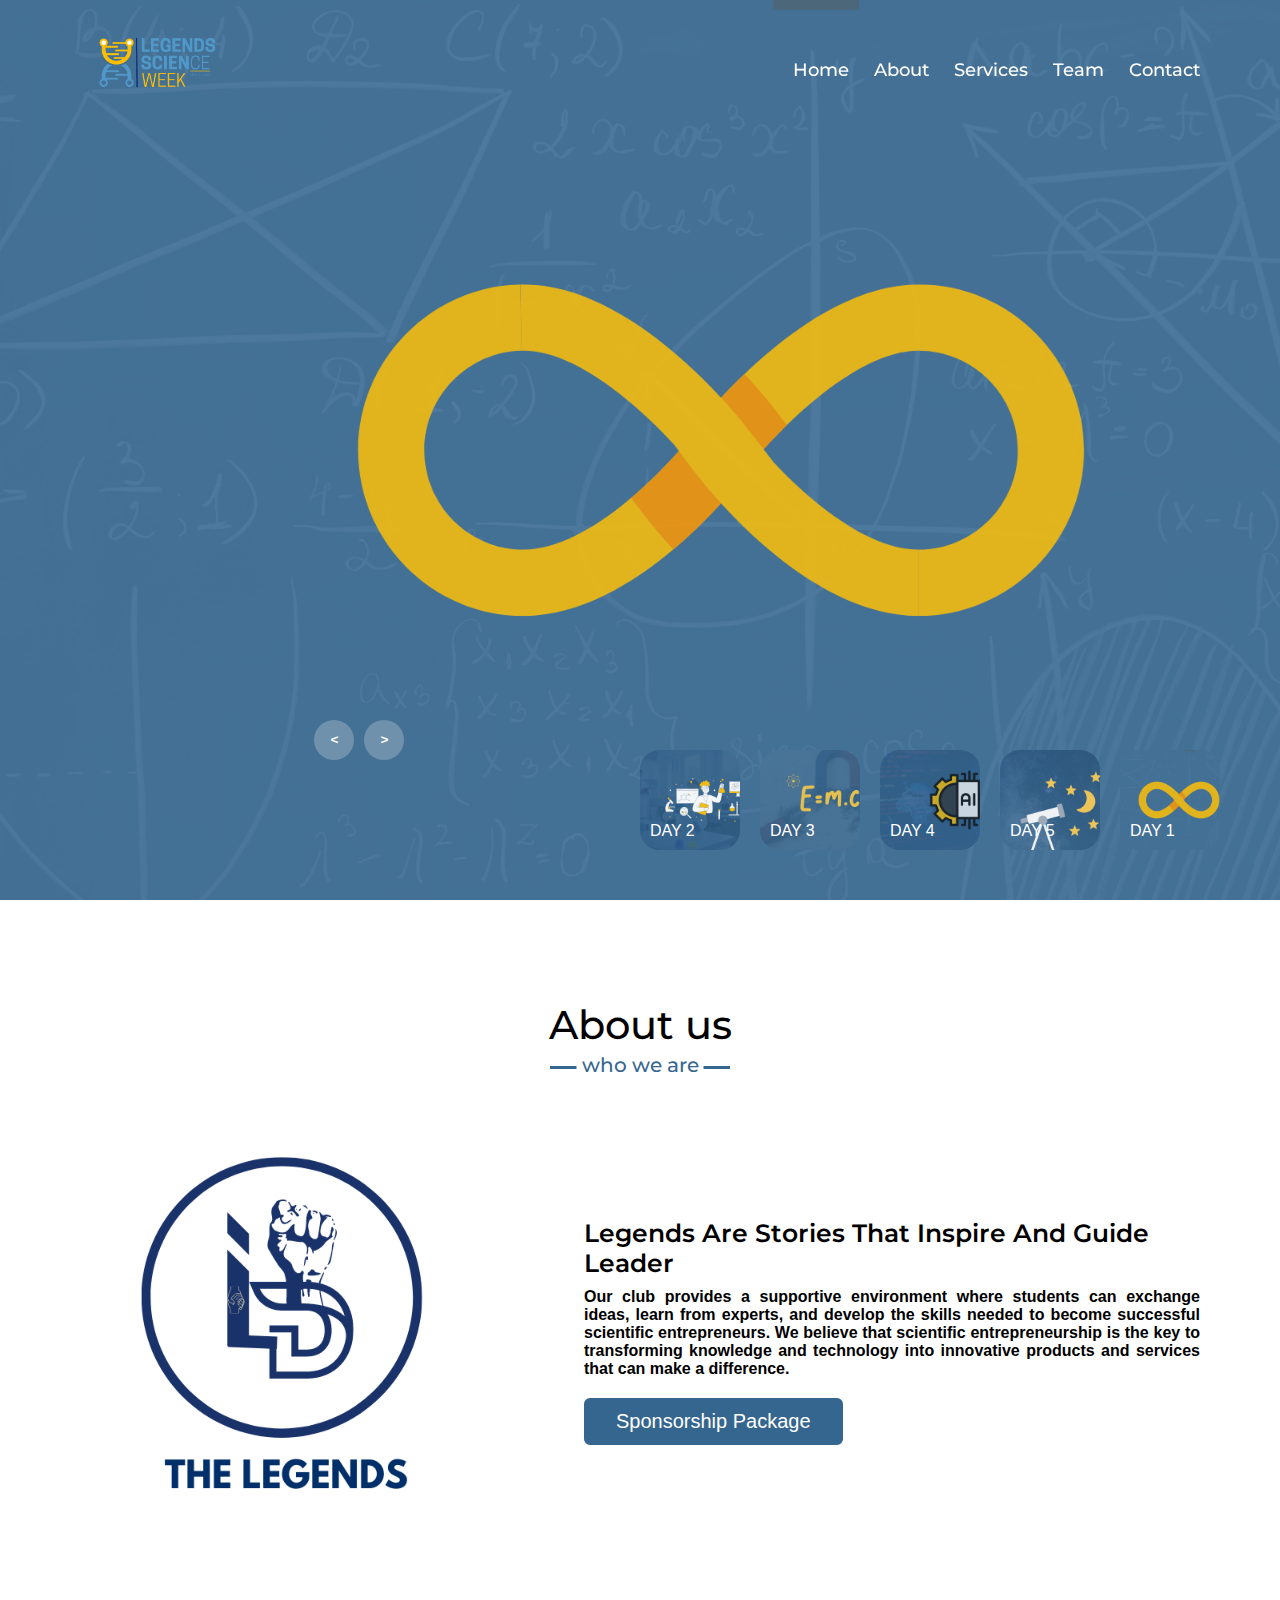
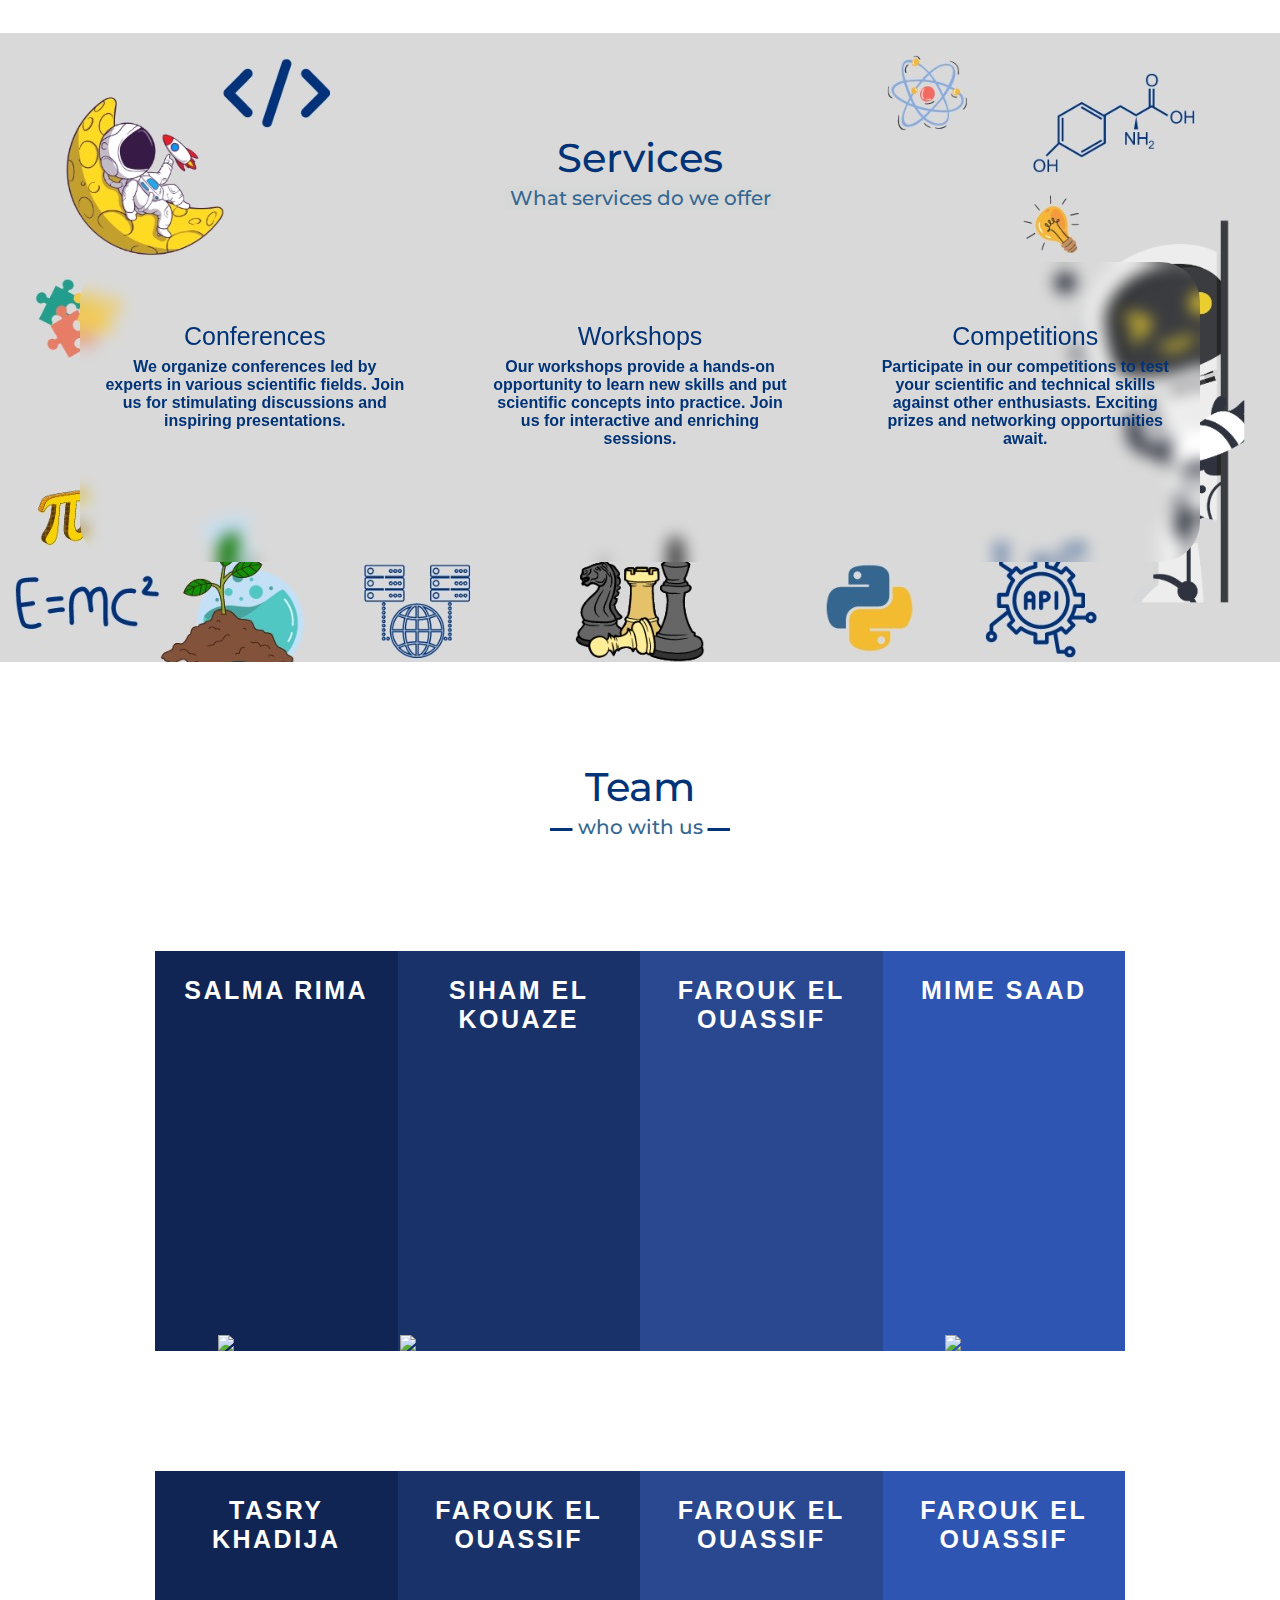
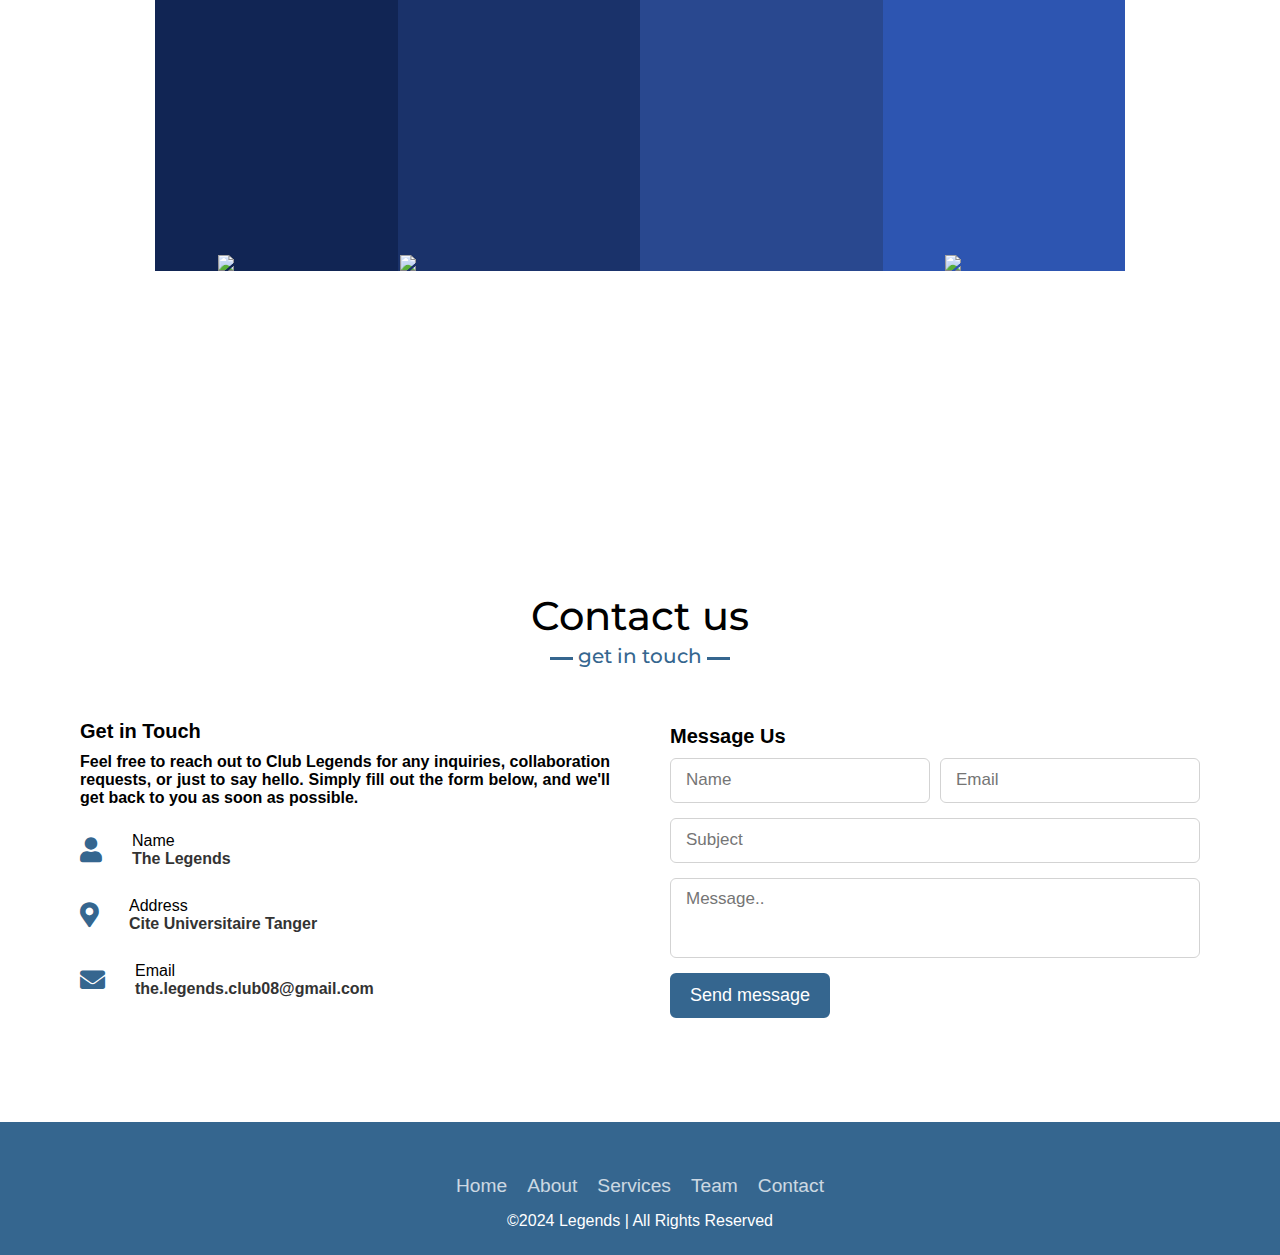
==== commit d9893a81: "changes" ====
--- a/index.html
+++ b/index.html
@@ -23,7 +23,9 @@
     </div>
     <nav class="navbar">
         <div class="max-width">
-            <div class="logo"><a href="#">Sciences<span>.Week</span></a></div>
+            <div class="logo">
+                <img src="./week.png" alt="Week Logo">
+            </div>
             <ul class="menu">
                 <li><a href="#home" class="menu-btn">Home</a></li>
                 <li><a href="#about" class="menu-btn">About</a></li>
@@ -45,7 +47,7 @@
                 <div class="item">
                     <img src="/math.png">
                     <div class="content">
-                        <div class="title"> Mathimatics  </div>
+                        <div class="title"> Mathematics  </div>
                         <div class="topic">DAY 1</div>
                         <div class="des">
                             <!-- lorem 50 -->
@@ -217,7 +219,8 @@
         </div>
     </section>
     <!-- teams section start -->
-    <section class="teams" id="teams">
+     <!-- teams section start -->
+     <section class="teams" id="teams">
         <div class="max-width">
             <h2 class="title">Team</h2>
             <div class="container">
@@ -295,7 +298,7 @@
         </div>
     </section>
 
-   
+
                 
     <!-- contact section start -->
     <section class="contact" id="contact">
@@ -382,10 +385,10 @@
         </ul>
         <ul class="menu">
           <li class="menu__item"><a class="menu__link" href="#home">Home</a></li>
-          <li class="menu__item"><a class="menu__link" href="#About">About</a></li>
-          <li class="menu__item"><a class="menu__link" href="#Service">Services</a></li>
-          <li class="menu__item"><a class="menu__link" href="#Team">Team</a></li>
-          <li class="menu__item"><a class="menu__link" href="#Contact">Contact </a></li>
+          <li class="menu__item"><a class="menu__link" href="#about">About</a></li>
+          <li class="menu__item"><a class="menu__link" href="#services">Services</a></li>
+          <li class="menu__item"><a class="menu__link" href="#teams">Team</a></li>
+          <li class="menu__item"><a class="menu__link" href="#contact">Contact </a></li>
     
         </ul>
         <p>&copy;2024 Legends | All Rights Reserved</p>
--- a/style.css
+++ b/style.css
@@ -1,6 +1,7 @@
 /*  import google fonts */
+/*@import url('https://fonts.googleapis.com/css2?family=Black+Ops+One&family=Caveat:wght@400..700&family=Montserrat:ital,wght@0,100..900;1,100..900&family=Yatra+One&display=swap');*/
+
 @import url('https://fonts.googleapis.com/css2?family=Black+Ops+One&family=Caveat:wght@400..700&family=Montserrat:ital,wght@0,100..900;1,100..900&family=Yatra+One&display=swap');
-
 
 *{
     margin: 0;
@@ -28,10 +29,10 @@
 }
 .carousel .list .item .content{
     position: absolute;
-    top: 20%;
+    top: 30%;
     width: 1400px;
-    max-width: 80%;
-    left: 50%;
+    max-width: 70%;
+    left: 39%;
     transform: translateX(-50%);
     padding-right: 30%;
     box-sizing: border-box;
@@ -47,7 +48,7 @@
     
     font-size: 50px;
     font-weight: bold;
-    font-family: cursive;
+    font-family: 'Montserrat';
     line-height: 1.3em;
 }
 .carousel .list .item .topic{
@@ -318,10 +319,13 @@
 .max-width{
     max-width: 1300px;
     padding: 0 80px;
+    
     margin: auto;
 }
 .about, .services, .skills, .teams, .contact, footer{
-    font-family: 'Poppins', sans-serif;
+    font-family: 'Montserrat';
+    font-weight: 700;
+    font-size: bold;
 }
 .about .about-content,
 .services .serv-content,
@@ -339,7 +343,7 @@
     font-weight: 500;
     margin-bottom: 60px;
     padding-bottom: 20px;
-    font-family: 'Ubuntu', sans-serif;
+    font-family: 'Montserrat';
 }
 section .title::before{
     content: "";
@@ -356,7 +360,7 @@
     bottom: -8px;
     left: 50%;
     font-size: 20px;
-    color:#013376;
+    color:#35668F;
     padding: 0 5px;
     background: #fff;
     transform: translateX(-50%);
@@ -366,47 +370,52 @@
 .navbar{
     position: fixed;
     width: 100%;
+    height: 15%;
     z-index: 999;
-    padding: 30px 0;
-    font-family: 'Ubuntu', sans-serif;
+    padding:0;
+    font-family: 'Montserrat';
     transition: all 0.3s ease;
 }
 .navbar.sticky{
-    padding: 15px 0;
-    background:#013376;
+
+    padding: 0;
+    background:#35668F;
 }
 .navbar .max-width{
     display: flex;
-    align-items: center;
+    align-items:center;
     justify-content: space-between;
-}
-.navbar .logo a{
-    color: #fff;
-    font-size: 35px;
-    font-weight: 600;
-}
-.navbar .logo a span{
-    color:#FFDE59;
-    transition: all 0.3s ease;
-}
-.navbar.sticky .logo a span{
-    color: #fff;
-}
+    height: 80px;
+}
+.logo img {
+    position:relative;
+    width: 150px; /* Example width */
+    height: auto; /* Maintain aspect ratio */
+    display: block; /* Ensures the image respects its container */
+    left: 0;
+    top: 0;
+     
+}
+
+
+
 .navbar .menu li{
     list-style: none;
     display: inline-block;
+   
 }
 .navbar .menu li a{
     display: block;
     color: #fff;
+    top: 0%;
     font-size: 18px;
     font-weight: 500;
-    margin-left: 25px;
+    margin-left: 40px;
     transition: color 0.3s ease;
 }
 
 .navbar.sticky .menu li a:hover{
-    color: #fff;
+    color: #FFDE59;
 }
 
 /* menu btn styling */
@@ -415,12 +424,13 @@
     font-size: 23px;
     cursor: pointer;
     display: none;
+
 }
 .scroll-up-btn{
     position: fixed;
     height: 45px;
     width: 42px;
-    background:#013376;
+    background:#35668F;
     right: 30px;
     bottom: 10px;
     text-align: center;
@@ -445,12 +455,351 @@
 }
 
 
+/* arrows */
+.arrows{
+    position: absolute;
+    top: 80%;
+    right: 52%;
+    z-index: 100;
+    width: 300px;
+    max-width: 30%;
+    display: flex;
+    gap: 10px;
+    align-items: center;
+}
+.arrows button{
+    width: 40px;
+    height: 40px;
+    border-radius: 50%;
+    background-color: #eee4;
+    border: none;
+    color: #fff;
+    font-family: monospace;
+    font-weight: bold;
+    transition: .5s;
+}
+.arrows button:hover{
+    background-color: #fff;
+    color: #000;
+}
+
+/* animation */
+.carousel .list .item:nth-child(1){
+    z-index: 1;
+}
+
+/* animation text in first item */
+
+.carousel .list .item:nth-child(1) .content .author,
+.carousel .list .item:nth-child(1) .content .title,
+.carousel .list .item:nth-child(1) .content .topic,
+.carousel .list .item:nth-child(1) .content .des,
+.carousel .list .item:nth-child(1) .content .buttons
+{
+    transform: translateY(50px);
+    filter: blur(20px);
+    opacity: 0;
+    animation: showContent .5s 1s linear 1 forwards;
+}
+@keyframes showContent{
+    to{
+        transform: translateY(0px);
+        filter: blur(0px);
+        opacity: 1;
+    }
+}
+.carousel .list .item:nth-child(1) .content .title{
+    animation-delay: 1.2s!important;
+}
+.carousel .list .item:nth-child(1) .content .topic{
+    animation-delay: 1.4s!important;
+}
+.carousel .list .item:nth-child(1) .content .des{
+    animation-delay: 1.6s!important;
+}
+.carousel .list .item:nth-child(1) .content .buttons{
+    animation-delay: 1.8s!important;
+}
+/* create animation when next click */
+.carousel.next .list .item:nth-child(1) img{
+    width: 150px;
+    height: 220px;
+    position: absolute;
+    bottom: 50px;
+    left: 50%;
+    border-radius: 30px;
+    animation: showImage .5s linear 1 forwards;
+}
+@keyframes showImage{
+    to{
+        bottom: 0;
+        left: 0;
+        width: 100%;
+        height: 100%;
+        border-radius: 0;
+    }
+}
+
+.carousel.next .thumbnail .item:nth-last-child(1){
+    overflow: hidden;
+    animation: showThumbnail .5s linear 1 forwards;
+}
+.carousel.prev .list .item img{
+    z-index: 100;
+}
+@keyframes showThumbnail{
+    from{
+        width: 0;
+        opacity: 0;
+    }
+}
+.carousel.next .thumbnail{
+    animation: effectNext .5s linear 1 forwards;
+}
+
+@keyframes effectNext{
+    from{
+        transform: translateX(150px);
+    }
+}
+
+/* running time */
+
+.carousel .time{
+    position: absolute;
+    z-index: 1000;
+    width: 0%;
+    height: 3px;
+    background-color: #FFDE59;
+    left: 0;
+    top: 0;
+}
+
+.carousel.next .time,
+.carousel.prev .time{
+    animation: runningTime 2s linear 1 forwards;
+}
+@keyframes runningTime{
+    from{ width: 100%}
+    to{width: 0}
+}
+
+
+/* prev click */
+
+.carousel.prev .list .item:nth-child(2){
+    z-index: 2;
+}
+
+.carousel.prev .list .item:nth-child(2) img{
+    animation: outFrame 0.5s linear 1 forwards;
+    position: absolute;
+    bottom: 0;
+    left: 0;
+}
+@keyframes outFrame{
+    to{
+        width: 150px;
+        height: 220px;
+        bottom: 50px;
+        left: 50%;
+        border-radius: 20px;
+    }
+}
+
+.carousel.prev .thumbnail .item:nth-child(1){
+    overflow: hidden;
+    opacity: 0;
+    animation: showThumbnail .5s linear 1 forwards;
+}
+.carousel.next .arrows button,
+.carousel.prev .arrows button{
+    pointer-events: none;
+}
+.carousel.prev .list .item:nth-child(2) .content .author,
+.carousel.prev .list .item:nth-child(2) .content .title,
+.carousel.prev .list .item:nth-child(2) .content .topic,
+.carousel.prev .list .item:nth-child(2) .content .des,
+.carousel.prev .list .item:nth-child(2) .content .buttons
+{
+    animation: contentOut 1.5s linear 1 forwards!important;
+}
+
+@keyframes contentOut{
+    to{
+        transform: translateY(-150px);
+        filter: blur(20px);
+        opacity: 0;
+    }
+}
+@media screen and (max-width: 678px) {
+    .carousel .list .item .content{
+        padding-right: 0;
+    }
+    .carousel .list .item .content .title{
+        font-size: 30px;
+    }
+}
+html{
+    scroll-behavior: smooth;
+}
+
+/* custom scroll bar */
+::-webkit-scrollbar {
+    width: 10px;
+}
+::-webkit-scrollbar-track {
+    background: #f1f1f1;
+}
+::-webkit-scrollbar-thumb {
+    background: #888;
+}
+
+::-webkit-scrollbar-thumb:hover {
+    background: #555;
+}
+
+/* all similar content styling codes */
+section{
+    padding: 100px 0;
+}
+.max-width{
+    max-width: 1300px;
+    padding: 0 80px;
+    margin: auto;
+}
+.about, .services, .skills, .teams, .contact, footer{
+    font-family: 'Poppins', sans-serif;
+}
+.about .about-content,
+.services .serv-content,
+.skills .skills-content,
+.contact .contact-content{
+    display: flex;
+    flex-wrap: wrap;
+    align-items: center;
+    justify-content: space-between;
+}
+section .title{
+    position: relative;
+    text-align: center;
+    font-size: 40px;
+    font-weight: 500;
+    margin-bottom: 60px;
+    padding-bottom: 20px;
+    font-family: 'Montserrat';
+}
+section .title::before{
+    content: "";
+    position: absolute;
+    bottom: 0px;
+    left: 50%;
+    width: 180px;
+    height: 3px;
+    background: #35668F;
+    transform: translateX(-50%);
+}
+section .title::after{
+    position: absolute;
+    bottom: -8px;
+    left: 50%;
+    font-size: 20px;
+    color:#35668F;
+    padding: 0 5px;
+    background: #fff;
+    transform: translateX(-50%);
+}
+
+/* navbar styling */
+.navbar{
+    position: fixed;
+    width: 100%;
+    z-index: 999;
+    padding: 30px 0;
+    font-family: 'Montserrat';
+    transition: all 0.3s ease;
+}
+.navbar.sticky{
+    padding: 15px 0;
+    background:#35668F;
+}
+.navbar .max-width{
+    display: flex;
+    align-items: center;
+    justify-content: space-between;
+}
+.navbar .logo a{
+    color: #fff;
+    font-size: 35px;
+    font-weight: 600;
+}
+.navbar .logo a span{
+    color:#FFDE59;
+    transition: all 0.3s ease;
+}
+.navbar.sticky .logo a span{
+    color: #fff;
+}
+.navbar .menu li{
+    list-style: none;
+    display: inline-block;
+}
+.navbar .menu li a{
+    display: block;
+    color: #fff;
+    font-size: 18px;
+    font-weight: 500;
+    margin-left: 25px;
+    transition: color 0.3s ease;
+}
+
+.navbar.sticky .menu li a:hover{
+    color: #FFDE59;
+    
+}
+
+/* menu btn styling */
+.menu-btn{
+    color: #fff;
+    font-size: 23px;
+    cursor: pointer;
+    display: none;
+}
+.scroll-up-btn{
+    position: fixed;
+    height: 45px;
+    width: 42px;
+    background:#35668F;
+    right: 30px;
+    bottom: 10px;
+    text-align: center;
+    line-height: 45px;
+    color: #fff;
+    z-index: 9999;
+    font-size: 30px;
+    border-radius: 6px;
+    border-bottom-width: 2px;
+    cursor: pointer;
+    opacity: 0;
+    pointer-events: none;
+    transition: all 0.3s ease;
+}
+.scroll-up-btn.show{
+    bottom: 30px;
+    opacity: 1;
+    pointer-events: auto;
+}
+.scroll-up-btn:hover{
+    filter: brightness(90%);
+}
+
+
 /* home section styling */
 .home{
     display: flex;
     background-image: url('BACKG.png');
     height: 100vh;
-    color: #1c0606;
+    color: Montserrat;
     min-height: 500px;
     background-size: cover;
     background-attachment: fixed;
@@ -536,27 +885,28 @@
     font-size: 25px;
     font-weight: 600;
     margin-bottom: 10px;
+    font-family:'Montserrat' ;
 }
 .about .about-content .right .text span{
-    color:#013376;
+    color:#35668F;
 }
 .about .about-content .right p{
     text-align: justify;
 }
 .about .about-content .right a{
     display: inline-block;
-    background:#013376;
+    background:#35668F;
     color: #fff;
     font-size: 20px;
     font-weight: 500;
     padding: 10px 30px;
     margin-top: 20px;
     border-radius: 6px;
-    border: 2px solid#013376;
+    border: 2px solid #35668F;
     transition: all 0.3s ease;
 }
 .about .about-content .right a:hover{
-    color:#013376;
+    color:#35668F;
     background: none;
 }
 
@@ -786,7 +1136,7 @@
 }
 .contact .contact-content .row i{
     font-size: 25px;
-    color:#013376;
+    color:#35668F;
 }
 .contact .contact-content .info .head{
     font-weight: 500;
@@ -845,29 +1195,246 @@
   border-radius: 6px;
   cursor: pointer;
   flex-wrap: nowrap;
-  background:#013376;
-  border: 2px solid#013376;
+  background:#35668F;
+  border: 2px solid #35668F;
   transition: all 0.3s ease;
 }
 .right form .button-area button:hover{
-  color:#013376;
+  color:#35668F;
   background: none;
 }
-/* footer section styling */ 
-.footer {
+/* footer section styling */
+footer{
+    background:#35668F;
+    padding: 15px 23px;
+    color: #fff;
+    text-align: center;
+}
+footer span a{
+    color:#013376;
+    text-decoration: none;
+}
+footer span a:hover{
+    text-decoration: underline;
+}
+
+
+/* responsive media query start */
+@media (max-width: 1104px) {
+    .about .about-content .left img{
+        height: 350px;
+        width: 350px;
+    }
+}
+
+@media (max-width: 991px) {
+    .max-width{
+        padding: 0 50px;
+    }
+}
+@media (max-width: 947px){
+    .menu-btn{
+        display: block;
+        z-index: 999;
+    }
+    .menu-btn i.active:before{
+        content: "\f00d";
+    }
+    .navbar .menu{
+        position: fixed;
+        height: 100vh;
+        width: 100%;
+        left: -100%;
+        top: 0;
+        background: #111;
+        text-align: center;
+        padding-top: 80px;
+        transition: all 0.3s ease;
+    }
+    .navbar .menu.active{
+        left: 0;
+    }
+    .navbar .menu li{
+        display: block;
+    }
+    .navbar .menu li a{
+        display: inline-block;
+        margin: 20px 0;
+        font-size: 25px;
+    }
+    .home .home-content .text-2{
+        font-size: 70px;
+    }
+    .home .home-content .text-3{
+        font-size: 35px;
+    }
+    .home .home-content a{
+        font-size: 23px;
+        padding: 10px 30px;
+    }
+    .max-width{
+        max-width: 930px;
+    }
+    .about .about-content .column{
+        width: 100%;
+    }
+    .about .about-content .left{
+        display: flex;
+        justify-content: center;
+        margin: 0 auto 60px;
+    }
+    .about .about-content .right{
+        flex: 100%;
+    }
+    .services .serv-content .card{
+        width: calc(50% - 10px);
+        margin-bottom: 20px;
+    }
+    .skills .skills-content .column,
+    .contact .contact-content .column{
+        width: 100%;
+        margin-bottom: 35px;
+    }
+}
+
+@media (max-width: 690px) {
+    .max-width{
+        padding: 0 23px;
+    }
+    .home .home-content .text-2{
+        font-size: 60px;
+    }
+    .home .home-content .text-3{
+        font-size: 32px;
+    }
+    .home .home-content a{
+        font-size: 20px;
+    }
+    .services .serv-content .card{
+        width: 100%;
+    }
+}
+
+@media (max-width: 500px) {
+    .home .home-content .text-2{
+        font-size: 50px;
+    }
+    .home .home-content .text-3{
+        font-size: 27px;
+    }
+    .about .about-content .right .text,
+    .skills .skills-content .left .text{
+        font-size: 19px;
+    }
+    .contact .right form .fields{
+        flex-direction: column;
+    }
+    .contact .right form .name,
+    .contact .right form .email{
+        margin: 0;
+    }
+    .right form .error-box{
+       width: 150px;
+    }
+    .scroll-up-btn{
+        right: 15px;
+        bottom: 15px;
+        height: 38px;
+        width: 35px;
+        font-size: 23px;
+        line-height: 38px;
+    }
+}
+.container{
+    width: 1000px;
+    height: 400px;
+    background: #fff;
+    margin: 120px auto;
+    display: flex;
+}
+
+.col{
     position: relative;
-    width: 100%;
-    background:#35668F;
-    min-height: 100px;
-    
-    display: flex;
-    justify-content: center;
-    align-items: center;
-    flex-direction: column;
-    margin-top: 30px;
-    
-  }
-  
+    height: 100%;
+    flex: 1;
+    color: #fff;
+    box-sizing: border-box;
+    padding: 25px;
+    transition: 0.6s ease;
+}
+
+.col:nth-child(1){
+    background-color: #112554;
+}
+.col:nth-child(2){
+    background-color: #1A326A;
+}
+.col:nth-child(3){
+    background-color: #29488f;
+}
+.col:nth-child(4){
+    background-color: rgb(45, 85, 177);
+}
+.col h2{
+    text-align: center;
+    font-size: 25px;
+    font-weight: 600;
+    text-transform: uppercase;
+    letter-spacing: 0.1em;
+}
+
+.caption{
+    max-width: 230px;
+    font-size: 12px;
+    margin: 28px 0;
+    display: none;
+    animation: 0.6s;
+}
+
+.caption button{
+    border: 1px solid #fff;
+    background-color: transparent;
+    outline: none;
+    padding: 8px 18px;
+    color: #fff;
+    border-radius: 30px;
+    margin-top: 20px;
+    cursor: pointer;
+    font-size: 12px;
+}
+
+.col img{
+    width: 200px;
+    position: absolute;
+    right: 0;
+    bottom: 0;
+}
+
+.col:hover{
+    flex-grow: 2.5;
+}
+
+.col:hover .caption{
+    display: block;
+}
+
+.col:hover h2{
+    text-align: left;
+}
+
+  @media (max-width: 720px) {
+    .footer {
+        text-align: left;
+        padding: 5%;
+    }
+  
+   
+  }
+  
+
+
+
+
   .social-icon,
   .menu {
     position: relative;
@@ -892,7 +1459,6 @@
   }
   .social-icon__link:hover {
     transform: translateY(-10px);
-    color:#FFDE59;
   }
   
   .menu__link {
@@ -933,10 +1499,6 @@
     bottom: 15px;
     animation: animateWaves 3s linear infinite;
   }
-  .menu__item:hover{
-    color: #FFDE59;
-  }
- 
   
   
   
@@ -950,20 +1512,123 @@
     }
     
   }
- 
- 
-  
-  
-  
-  
-
-  
- 
- 
-  
-  
- 
-  
- 
-  
-  +  .container {
+    padding-inline:15px ;
+  }
+  .section{
+    padding-block:var(--section-padding);
+    .h1,
+    .h2,
+    .h3,
+    .h4{
+        color : var(--gunmetal);
+        line-height:1.3;
+    }
+    
+    .h1,
+  .h2 {
+    font-size: var(--fs-1);
+  }
+  
+  .h3 {
+    font-size: var(--fs-2);
+  }
+  
+  .h3,
+  .h4 {
+    font-weight: var(--fw-600);
+  }
+  
+  .h4 {
+    font-size: var(--fs-3);
+  }
+  
+  .section-title {
+    display: inline-block;
+    font-size: 50px;
+  
+  
+    /* Prevent text from wrapping */
+  }
+  }
+  .section-text{ font-size: var(--fs-3);}
+  .btn {
+    background-color: var(--bleu, var(--gunmetal));
+    color: var(--color,var(--white));
+    padding: var(--padding, 10px 20px);
+    border:2px solid var(--border-color, var(--gunmetal));
+    font-size: 17px;
+    border-radius: var(--radius-4);
+    transition: var(--transition-1);
+  }
+  .btn-primary{
+    --bg:var(--safety-orange);
+    --color:var(--white);
+    --border-color:var(--safety-orange);
+  }
+  .btn-primary:is(:hover, :focus){
+    --bg:transparent;
+    --color:var(--sefety-orange);
+  }
+  .btn.btn-secondary:is(:hover, :focus){
+    --bg:var(--safety-orange);
+  
+    --border-color:var(--safety-orange);
+  }
+  
+  .btn-outline{
+    --bg:transparent;
+    --color:var(--sefety-orange);
+    --border-color:var(--white);
+    --padding :10px 20px;
+    font-weight: var(--fw-500);
+  }
+  .btn-outline:is(:hover, :focus){
+    --color:var(--white);
+    --bg:var(--white);
+  
+  }
+  
+  .has-shape{
+    position: relative;
+    z-index: 1;
+  }
+  
+  .shape{
+    position: absolute;
+    z-index: -1;
+  }
+  
+  .w-100{
+    width: 80%;
+  
+  }
+  
+  .hero{
+    padding-block-start: calc(var(--section-padding)+90px);
+  }
+  .hero.container{
+    display: grid;
+    gap:40px;
+  }
+  .hero.section-text{
+    margin-block: 25px 40px;
+  }
+  
+  .hero-banner.w-100 {
+    max-width:70% ;
+    margin-inline: auto;
+  
+  }
+  .hero.shape{
+    bottom: -10px;
+    left:10px;
+  }
+  
+  
+  .header.container{
+    display: flex;
+    justify-content: space-between;
+    align-items: center;
+    gap:30px
+  }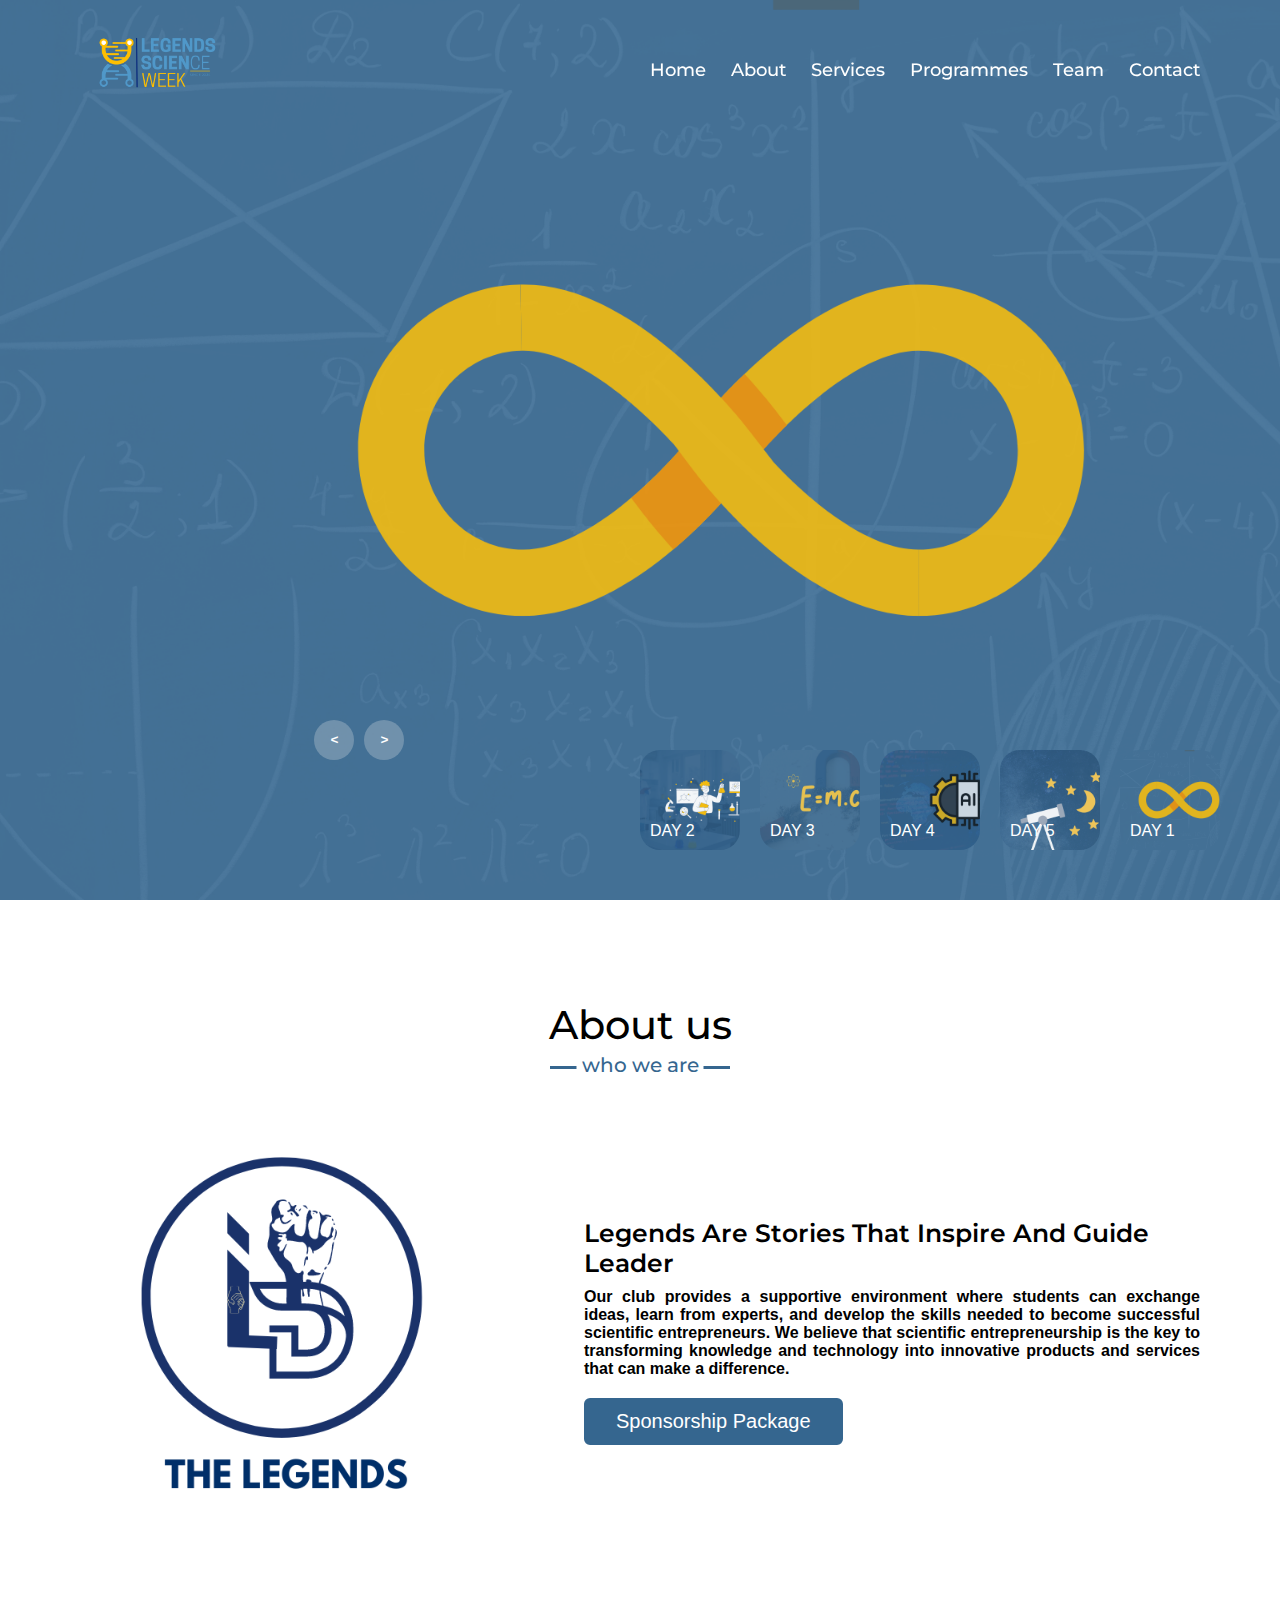
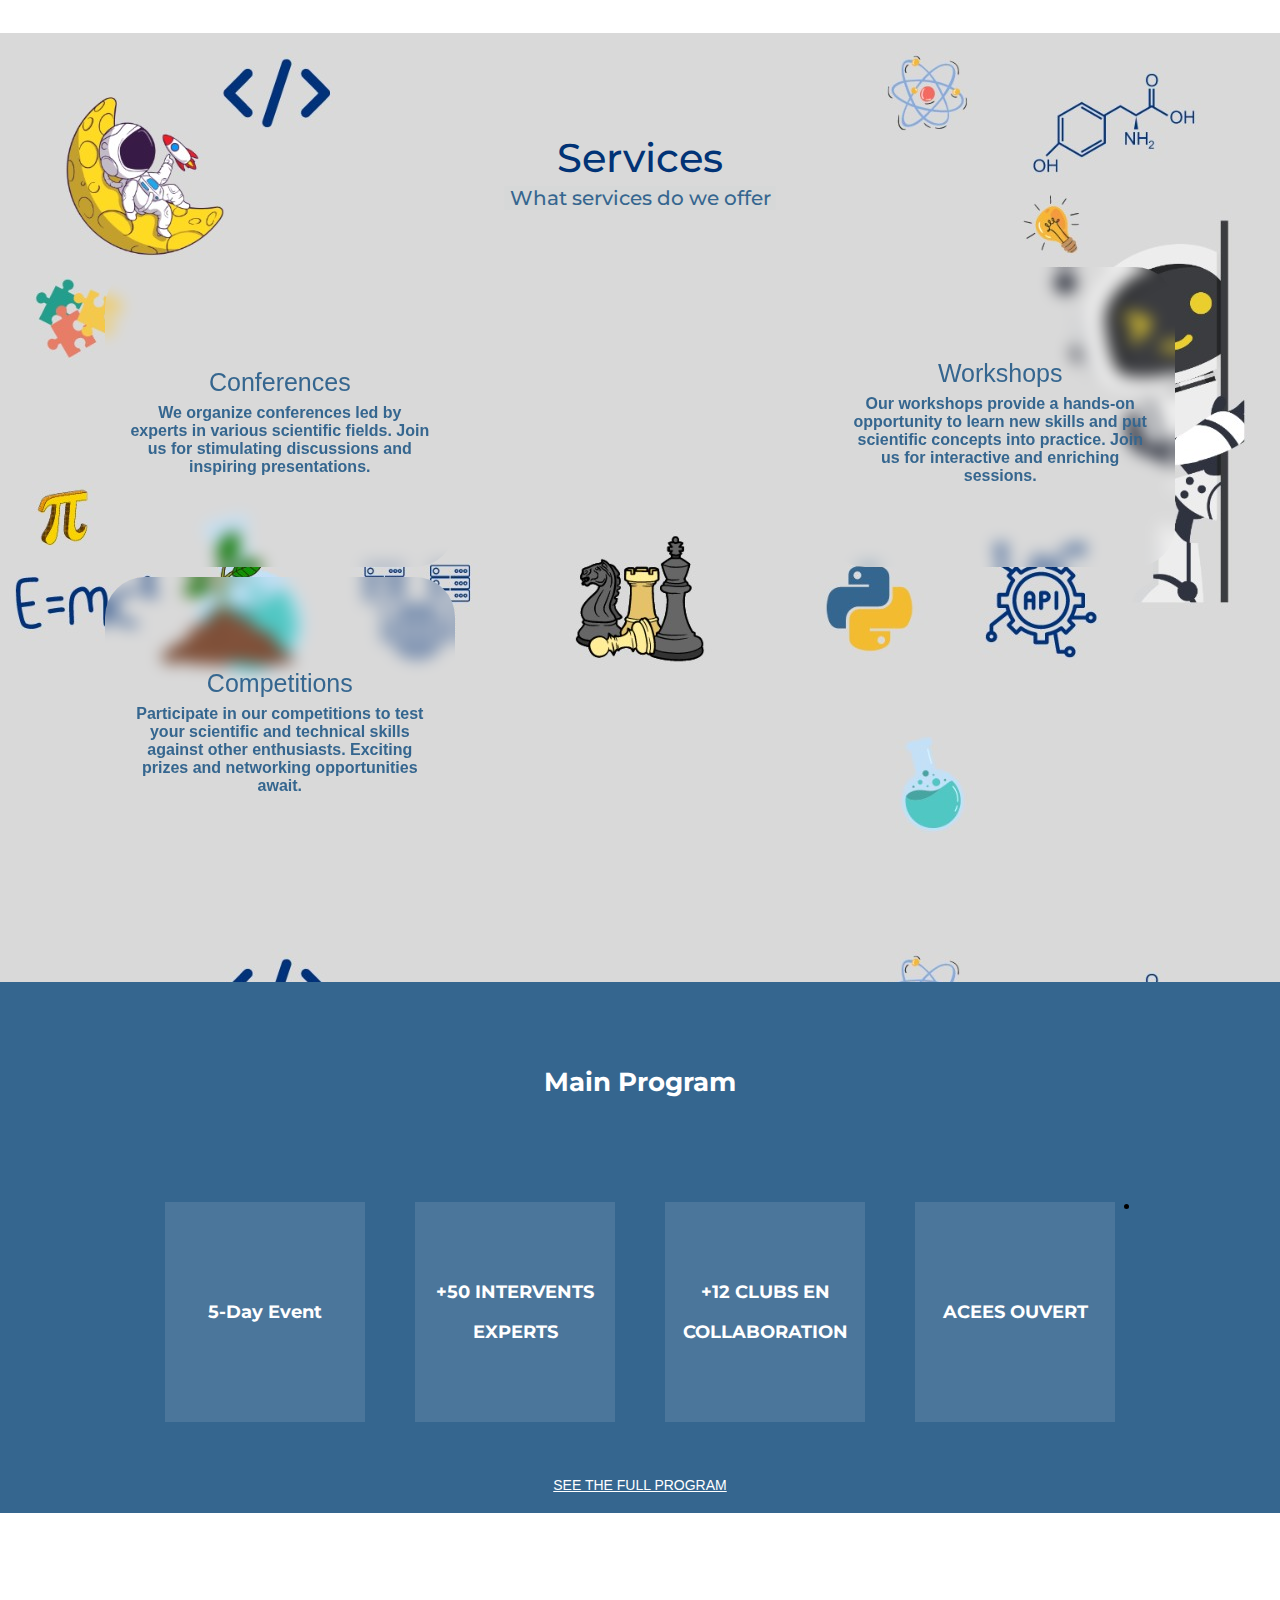
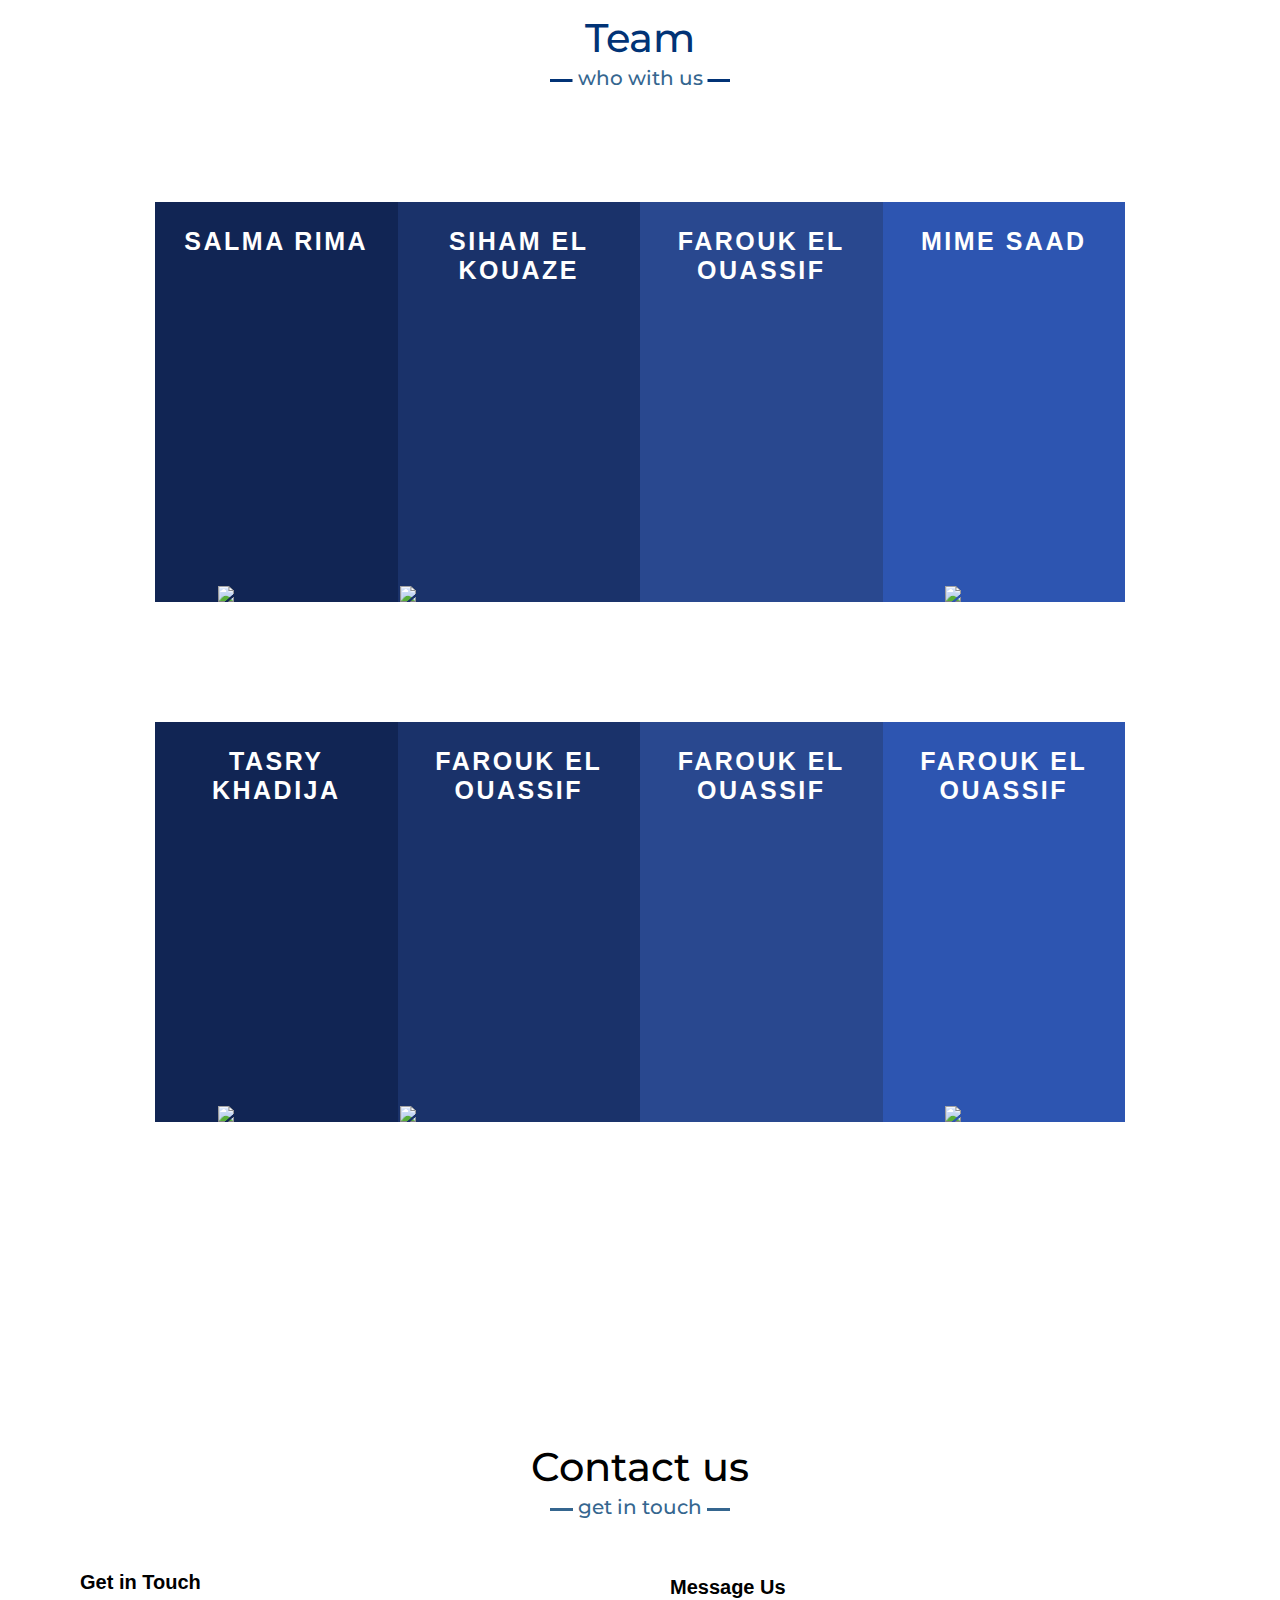
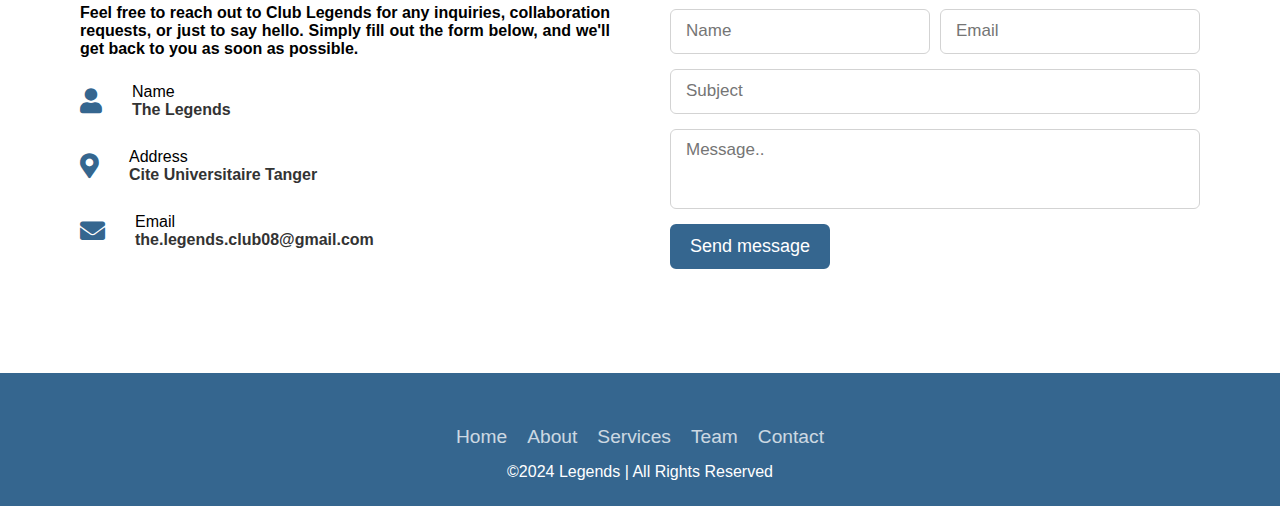
==== commit c71b8b4b: "add programme file" ====
--- a/index.html
+++ b/index.html
@@ -30,6 +30,7 @@
                 <li><a href="#home" class="menu-btn">Home</a></li>
                 <li><a href="#about" class="menu-btn">About</a></li>
                 <li><a href="#services" class="menu-btn">Services</a></li>
+                <li><a href="#programs" class="menu-btn">Programmes</a></li>
                <li><a href="#teams" class="menu-btn">Team</a></li>
                 <li><a href="#contact" class="menu-btn">Contact</a></li>
             </ul>
@@ -218,7 +219,42 @@
             </div>
         </div>
     </section>
-    <!-- teams section start -->
+    <!-- Programme section start -->
+    <section class="section program-details" id="programs">
+        <article class="background-pattern">
+          <h2 class="heading-2 light-theme">Main Program</h2>
+          <ul class="card-container">
+            <li class="card hover-frame">
+              <div class="icon icon-1"></div>
+              <h3 class="heading-3 width main-theme">5-Day Event</h3>
+              
+            </li>
+            <li class="card hover-frame">
+              <div class="icon icon-2"></div>
+              <h3 class="heading-3 width main-theme"> +50  INTERVENTS EXPERTS</h3>
+              
+            </li>
+            <li class="card hover-frame">
+              <div class="icon icon-3"></div>
+              <h3 class="heading-3 width main-theme">+12 CLUBS EN COLLABORATION</h3>
+              
+            </li>
+            <li class="card hover-frame">
+              <div class="icon icon-4"></div>
+              <h3 class="heading-3 width main-theme">ACEES OUVERT</h3>
+              
+            </li>
+            
+            
+            <li class="dt-display-none">
+              
+            </li>
+          </ul>
+          <a class="display-none light-theme program-details-link" href="./Fullprograme.html"
+            >SEE THE FULL PROGRAM</a
+          >
+        </article>
+      </section>
      <!-- teams section start -->
      <section class="teams" id="teams">
         <div class="max-width">
--- a/style.css
+++ b/style.css
@@ -914,6 +914,7 @@
 .services{
     color:#013376;
     background-image:url(final2.jpg) ;
+    margin-bottom: 0px;
 }
 .teams{
     color:#013376;
@@ -1631,4 +1632,185 @@
     justify-content: space-between;
     align-items: center;
     gap:30px
+  }
+  /*program*/
+ 
+  
+  
+  .heading-1 {
+    font-family: "Montserrat", Arial, Helvetica, sans-serif;
+    font-weight: 800;
+  }
+  
+  .dark-theme {
+    color:#35668F;
+  }
+  
+  .main-theme {
+    color:#ffff;
+  }
+  
+  .light-theme {
+    color: #fff;
+  }
+  
+  .para-0 {
+    font-family: "Montserrat", Arial, Helvetica, sans-serif;
+  }
+  
+  .para-1 {
+    font-family: "Lato", Arial, Helvetica, sans-serif;
+    font-weight: 500;
+  }
+  
+  .para-2 {
+    font-family: "Lato", Arial, Helvetica, sans-serif;
+    font-size: 10px;
+    font-weight: 400;
+  }
+  
+  .heading-2 {
+    font-family: "Montserrat", Arial, Helvetica, sans-serif;
+   
+    background-position: center bottom;
+    background-repeat: no-repeat;
+    background-size: 250px;
+    text-align: center;
+    line-height: 200px;
+    font-size: 26px;
+    font-weight: 700;
+   
+    margin-bottom: 15px;
+  }
+
+  .heading-3 {
+    font-family: "Montserrat", Arial, Helvetica, sans-serif;
+    font-weight: 700;
+    font-size: 18px;
+  }
+  
+  .box-border-white {
+    border: 2px solid white;
+    padding: 10px 14px;
+  }
+  
+  .background-pattern {
+    
+    background-size: 8vw;
+    display: flex;
+    flex-direction: column;
+    align-items: center;
+  }
+  
+  /* programs section */
+  
+  @media only screen and (max-width: 768px) {
+    .card-container {
+      flex-direction: column;
+      align-items: center;
+      justify-content: baseline;
+      padding: 0 ;
+    }
+  
+    .heading-3.width {
+      margin: 3vw ;
+      width: 50%;
+      line-height: 90px;
+      
+    }
+  
+    
+  
+    .card {
+      margin: 5px;
+      width: 100%;
+    }
+  
+    .para-conditional {
+      width: 100%;
+      text-align: left;
+    }
+  }
+  
+  @media only screen and (min-width: 768px) {
+    .card-container {
+      justify-content: center;
+      flex-wrap: wrap;
+    }
+  
+    .card {
+      flex-direction: column;
+      justify-content: center;
+      margin:5px;
+      width: 200px;
+      height: 220px;
+      color: #35668F;
+      margin-left: 25px;
+      margin-right: 25px;
+      
+    }
+  
+    .para-conditional {
+      height: 50%;
+    }
+  
+    .heading-3 {
+      line-height: 40px;
+    }
+  }
+  
+  .program-details {
+    background: #35668F;
+  }
+  
+  .card-container {
+    display: flex;
+  }
+  
+  .card {
+    background: rgba(255, 255, 255, 0.11);
+    padding: 10px;
+    display: flex;
+    flex-wrap: nowrap;
+    text-align: center;
+    align-items: center;
+  }
+  
+  .hover-frame:hover {
+    border: 1px solid #35668F;
+    box-shadow: 0 0 1px #35668F;
+  }
+  
+  .icon-1 {
+    background: url("./final2.jpg");
+  }
+  
+  .icon-2 {
+    background: url("./src/imgs/icon-6.png");
+  }
+  
+  .icon-3 {
+    background: url("./src/imgs/icon-4.png");
+  }
+  
+  .icon-4 {
+    background: url("./src/imgs/icon-3.png");
+  }
+  
+  .icon-5 {
+    background: url("./src/imgs/icon-1.png");
+  }
+  
+  .icon-6 {
+    background: url("./src/imgs/icon-2.png");
+  }
+
+  
+  
+ 
+  .program-details-link {
+    font-family: "Lato", Arial, Helvetica, sans-serif;
+    font-size: 14px;
+    text-decoration: underline;
+    margin: 50px 0 20px;
   }